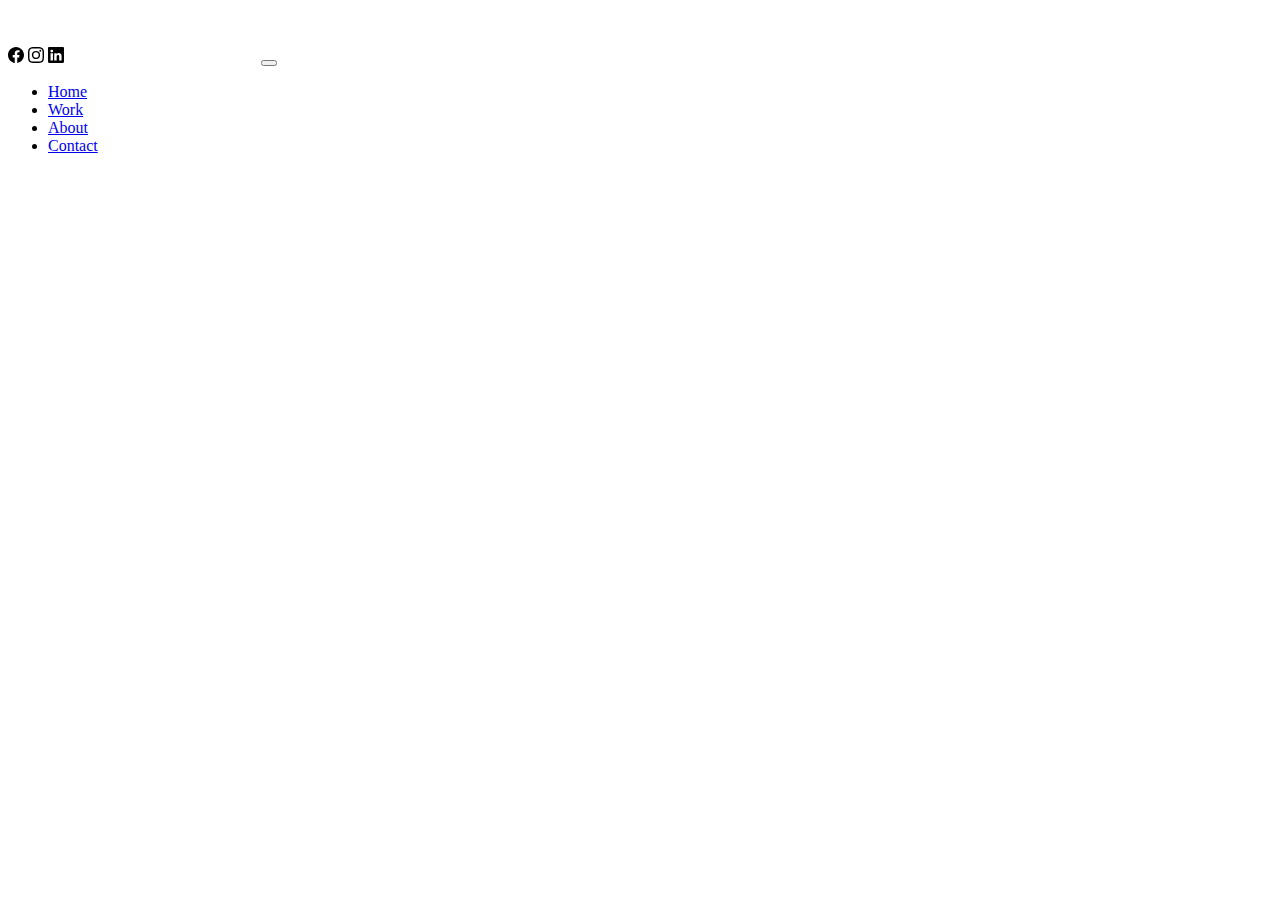
==== index.html @ 95fb0692 "adds social media icon" ====
<!doctype html>
<html lang="en">

<head>
    <!-- Required meta tags -->
    <meta charset="utf-8">
    <meta name="viewport" content="width=device-width, initial-scale=1">

    <!-- Bootstrap CSS -->
    <link href="https://cdn.jsdelivr.net/npm/bootstrap@5.1.3/dist/css/bootstrap.min.css" rel="stylesheet"
        integrity="sha384-1BmE4kWBq78iYhFldvKuhfTAU6auU8tT94WrHftjDbrCEXSU1oBoqyl2QvZ6jIW3" crossorigin="anonymous">

    <title>Buket Simsek Baykal</title>
</head>

<body class="bg-dark">
    <header>
        <!-- Bootstrap Navigation Start -->
        <nav class="navbar navbar-expand-md navbar-dark bg-dark">
            <div class="container-xl">
                <svg xmlns="http://www.w3.org/2000/svg" width="16" height="16" fill="currentColor" class="bi bi-facebook text-light me-2" viewBox="0 0 16 16">
                    <path d="M16 8.049c0-4.446-3.582-8.05-8-8.05C3.58 0-.002 3.603-.002 8.05c0 4.017 2.926 7.347 6.75 7.951v-5.625h-2.03V8.05H6.75V6.275c0-2.017 1.195-3.131 3.022-3.131.876 0 1.791.157 1.791.157v1.98h-1.009c-.993 0-1.303.621-1.303 1.258v1.51h2.218l-.354 2.326H9.25V16c3.824-.604 6.75-3.934 6.75-7.951z"/>
                  </svg>
                  <svg xmlns="http://www.w3.org/2000/svg" width="16" height="16" fill="currentColor" class="bi bi-instagram text-light me-2" viewBox="0 0 16 16">
                    <path d="M8 0C5.829 0 5.556.01 4.703.048 3.85.088 3.269.222 2.76.42a3.917 3.917 0 0 0-1.417.923A3.927 3.927 0 0 0 .42 2.76C.222 3.268.087 3.85.048 4.7.01 5.555 0 5.827 0 8.001c0 2.172.01 2.444.048 3.297.04.852.174 1.433.372 1.942.205.526.478.972.923 1.417.444.445.89.719 1.416.923.51.198 1.09.333 1.942.372C5.555 15.99 5.827 16 8 16s2.444-.01 3.298-.048c.851-.04 1.434-.174 1.943-.372a3.916 3.916 0 0 0 1.416-.923c.445-.445.718-.891.923-1.417.197-.509.332-1.09.372-1.942C15.99 10.445 16 10.173 16 8s-.01-2.445-.048-3.299c-.04-.851-.175-1.433-.372-1.941a3.926 3.926 0 0 0-.923-1.417A3.911 3.911 0 0 0 13.24.42c-.51-.198-1.092-.333-1.943-.372C10.443.01 10.172 0 7.998 0h.003zm-.717 1.442h.718c2.136 0 2.389.007 3.232.046.78.035 1.204.166 1.486.275.373.145.64.319.92.599.28.28.453.546.598.92.11.281.24.705.275 1.485.039.843.047 1.096.047 3.231s-.008 2.389-.047 3.232c-.035.78-.166 1.203-.275 1.485a2.47 2.47 0 0 1-.599.919c-.28.28-.546.453-.92.598-.28.11-.704.24-1.485.276-.843.038-1.096.047-3.232.047s-2.39-.009-3.233-.047c-.78-.036-1.203-.166-1.485-.276a2.478 2.478 0 0 1-.92-.598 2.48 2.48 0 0 1-.6-.92c-.109-.281-.24-.705-.275-1.485-.038-.843-.046-1.096-.046-3.233 0-2.136.008-2.388.046-3.231.036-.78.166-1.204.276-1.486.145-.373.319-.64.599-.92.28-.28.546-.453.92-.598.282-.11.705-.24 1.485-.276.738-.034 1.024-.044 2.515-.045v.002zm4.988 1.328a.96.96 0 1 0 0 1.92.96.96 0 0 0 0-1.92zm-4.27 1.122a4.109 4.109 0 1 0 0 8.217 4.109 4.109 0 0 0 0-8.217zm0 1.441a2.667 2.667 0 1 1 0 5.334 2.667 2.667 0 0 1 0-5.334z"/>
                  </svg>
                  <svg xmlns="http://www.w3.org/2000/svg" width="16" height="16" fill="currentColor" class="bi bi-linkedin text-light" viewBox="0 0 16 16">
                    <path d="M0 1.146C0 .513.526 0 1.175 0h13.65C15.474 0 16 .513 16 1.146v13.708c0 .633-.526 1.146-1.175 1.146H1.175C.526 16 0 15.487 0 14.854V1.146zm4.943 12.248V6.169H2.542v7.225h2.401zm-1.2-8.212c.837 0 1.358-.554 1.358-1.248-.015-.709-.52-1.248-1.342-1.248-.822 0-1.359.54-1.359 1.248 0 .694.521 1.248 1.327 1.248h.016zm4.908 8.212V9.359c0-.216.016-.432.08-.586.173-.431.568-.878 1.232-.878.869 0 1.216.662 1.216 1.634v3.865h2.401V9.25c0-2.22-1.184-3.252-2.764-3.252-1.274 0-1.845.7-2.165 1.193v.025h-.016a5.54 5.54 0 0 1 .016-.025V6.169h-2.4c.03.678 0 7.225 0 7.225h2.4z"/>
                  </svg>
                <a class="navbar-brand" href="index.html"><img src="images/buketlogo.png" alt="Buket Simsek Baykal Logo"></a>
                <button class="navbar-toggler" type="button" data-bs-toggle="collapse"
                    data-bs-target="#navbarSupportedContent" aria-controls="navbarSupportedContent"
                    aria-expanded="false" aria-label="Toggle navigation">
                    <span class="navbar-toggler-icon"></span>
                </button>
                <div class="collapse navbar-collapse" id="navbarSupportedContent">
                    <ul class="navbar-nav me-auto mb-2 mb-lg-0">
                        <li class="nav-item">
                            <a class="nav-link active me-3" aria-current="true" href="index.html">Home</a>
                        </li>
                        <li class="nav-item">
                            <a class="nav-link me-3" href="work.html">Work</a>
                        </li>
                        <li class="nav-item">
                            <a class="nav-link me-3" href="about.html">About</a>
                        </li>
                        <li class="nav-item">
                            <a class="nav-link me-3" href="contact.html">Contact</a>
                        </li>
                    </ul>
                </div>
            </div>
        </nav>
        <!-- Bootstrap Navigation  -->

    </header>
    <main></main>
    <footer></footer>








    <!-- Option 1: Bootstrap Bundle with Popper -->
    <script src="https://cdn.jsdelivr.net/npm/bootstrap@5.1.3/dist/js/bootstrap.bundle.min.js"
        integrity="sha384-ka7Sk0Gln4gmtz2MlQnikT1wXgYsOg+OMhuP+IlRH9sENBO0LRn5q+8nbTov4+1p" crossorigin="anonymous">
    </script>

</body>

</html>
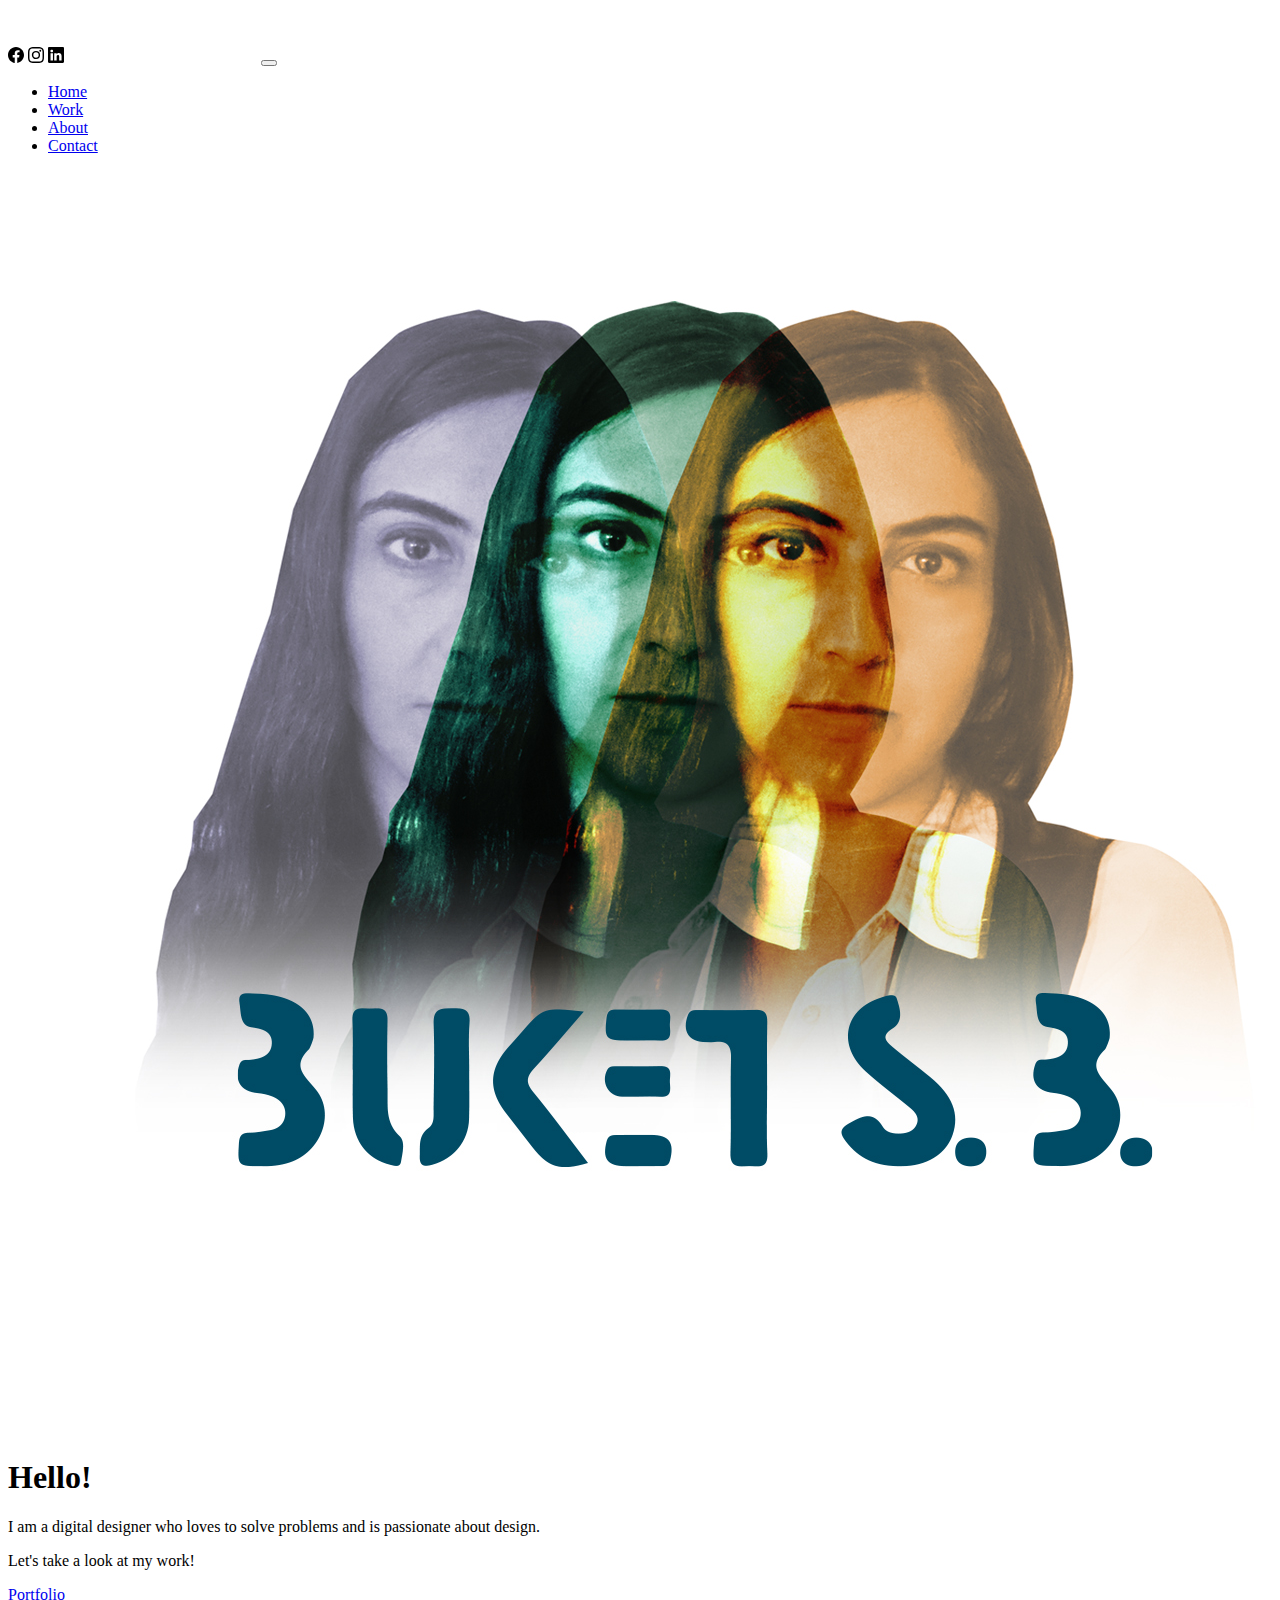
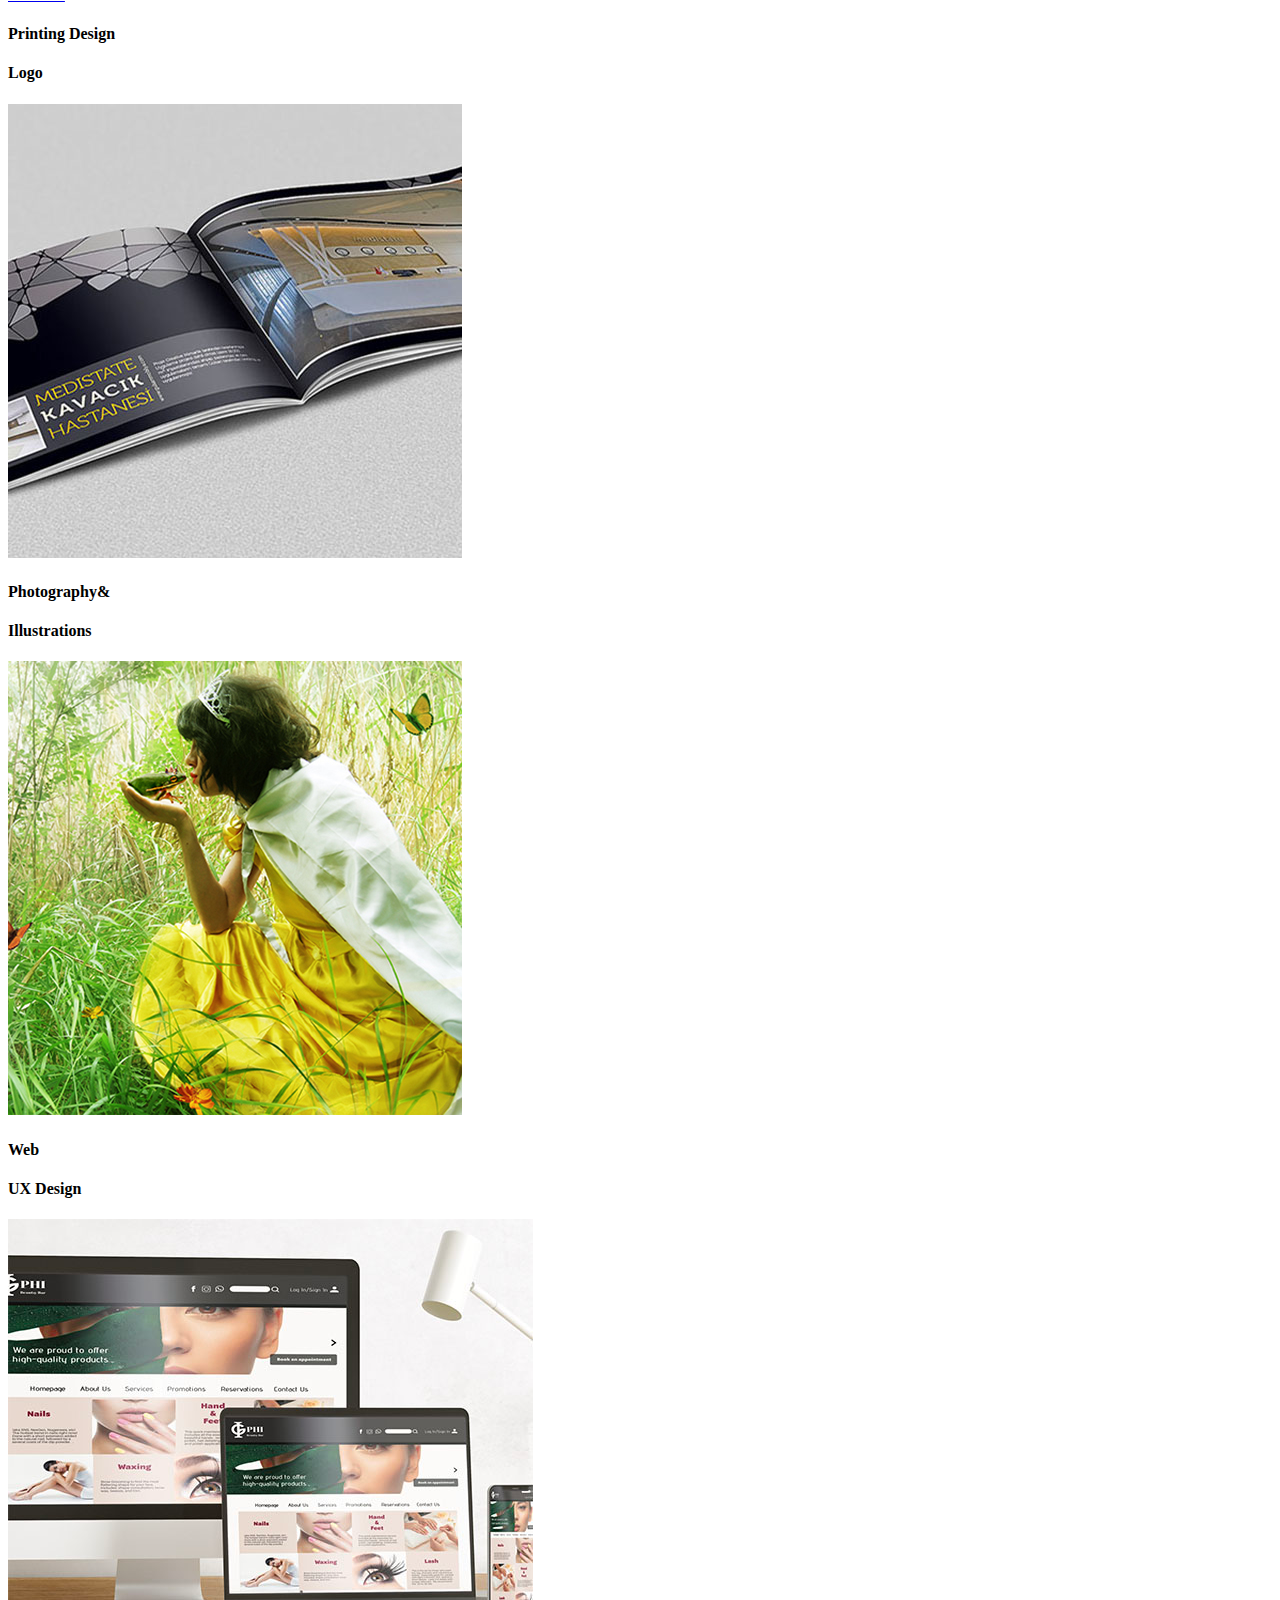
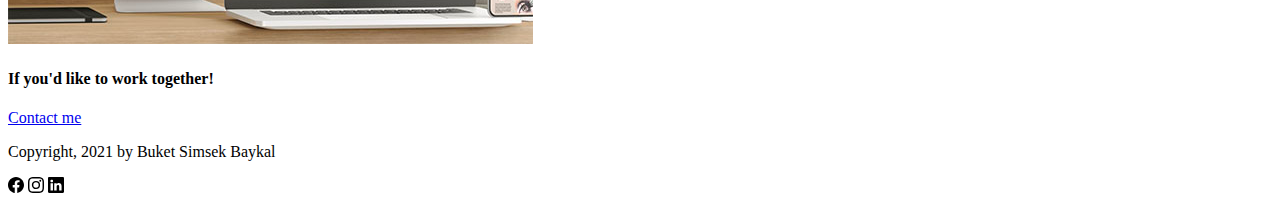
==== commit 6873539e: "adds footer" ====
--- a/index.html
+++ b/index.html
@@ -9,7 +9,7 @@
     <!-- Bootstrap CSS -->
     <link href="https://cdn.jsdelivr.net/npm/bootstrap@5.1.3/dist/css/bootstrap.min.css" rel="stylesheet"
         integrity="sha384-1BmE4kWBq78iYhFldvKuhfTAU6auU8tT94WrHftjDbrCEXSU1oBoqyl2QvZ6jIW3" crossorigin="anonymous">
-
+    <link rel="stylesheet" href="/css/main.css">
     <title>Buket Simsek Baykal</title>
 </head>
 
@@ -18,16 +18,23 @@
         <!-- Bootstrap Navigation Start -->
         <nav class="navbar navbar-expand-md navbar-dark bg-dark">
             <div class="container-xl">
-                <svg xmlns="http://www.w3.org/2000/svg" width="16" height="16" fill="currentColor" class="bi bi-facebook text-light me-2" viewBox="0 0 16 16">
-                    <path d="M16 8.049c0-4.446-3.582-8.05-8-8.05C3.58 0-.002 3.603-.002 8.05c0 4.017 2.926 7.347 6.75 7.951v-5.625h-2.03V8.05H6.75V6.275c0-2.017 1.195-3.131 3.022-3.131.876 0 1.791.157 1.791.157v1.98h-1.009c-.993 0-1.303.621-1.303 1.258v1.51h2.218l-.354 2.326H9.25V16c3.824-.604 6.75-3.934 6.75-7.951z"/>
-                  </svg>
-                  <svg xmlns="http://www.w3.org/2000/svg" width="16" height="16" fill="currentColor" class="bi bi-instagram text-light me-2" viewBox="0 0 16 16">
-                    <path d="M8 0C5.829 0 5.556.01 4.703.048 3.85.088 3.269.222 2.76.42a3.917 3.917 0 0 0-1.417.923A3.927 3.927 0 0 0 .42 2.76C.222 3.268.087 3.85.048 4.7.01 5.555 0 5.827 0 8.001c0 2.172.01 2.444.048 3.297.04.852.174 1.433.372 1.942.205.526.478.972.923 1.417.444.445.89.719 1.416.923.51.198 1.09.333 1.942.372C5.555 15.99 5.827 16 8 16s2.444-.01 3.298-.048c.851-.04 1.434-.174 1.943-.372a3.916 3.916 0 0 0 1.416-.923c.445-.445.718-.891.923-1.417.197-.509.332-1.09.372-1.942C15.99 10.445 16 10.173 16 8s-.01-2.445-.048-3.299c-.04-.851-.175-1.433-.372-1.941a3.926 3.926 0 0 0-.923-1.417A3.911 3.911 0 0 0 13.24.42c-.51-.198-1.092-.333-1.943-.372C10.443.01 10.172 0 7.998 0h.003zm-.717 1.442h.718c2.136 0 2.389.007 3.232.046.78.035 1.204.166 1.486.275.373.145.64.319.92.599.28.28.453.546.598.92.11.281.24.705.275 1.485.039.843.047 1.096.047 3.231s-.008 2.389-.047 3.232c-.035.78-.166 1.203-.275 1.485a2.47 2.47 0 0 1-.599.919c-.28.28-.546.453-.92.598-.28.11-.704.24-1.485.276-.843.038-1.096.047-3.232.047s-2.39-.009-3.233-.047c-.78-.036-1.203-.166-1.485-.276a2.478 2.478 0 0 1-.92-.598 2.48 2.48 0 0 1-.6-.92c-.109-.281-.24-.705-.275-1.485-.038-.843-.046-1.096-.046-3.233 0-2.136.008-2.388.046-3.231.036-.78.166-1.204.276-1.486.145-.373.319-.64.599-.92.28-.28.546-.453.92-.598.282-.11.705-.24 1.485-.276.738-.034 1.024-.044 2.515-.045v.002zm4.988 1.328a.96.96 0 1 0 0 1.92.96.96 0 0 0 0-1.92zm-4.27 1.122a4.109 4.109 0 1 0 0 8.217 4.109 4.109 0 0 0 0-8.217zm0 1.441a2.667 2.667 0 1 1 0 5.334 2.667 2.667 0 0 1 0-5.334z"/>
-                  </svg>
-                  <svg xmlns="http://www.w3.org/2000/svg" width="16" height="16" fill="currentColor" class="bi bi-linkedin text-light" viewBox="0 0 16 16">
-                    <path d="M0 1.146C0 .513.526 0 1.175 0h13.65C15.474 0 16 .513 16 1.146v13.708c0 .633-.526 1.146-1.175 1.146H1.175C.526 16 0 15.487 0 14.854V1.146zm4.943 12.248V6.169H2.542v7.225h2.401zm-1.2-8.212c.837 0 1.358-.554 1.358-1.248-.015-.709-.52-1.248-1.342-1.248-.822 0-1.359.54-1.359 1.248 0 .694.521 1.248 1.327 1.248h.016zm4.908 8.212V9.359c0-.216.016-.432.08-.586.173-.431.568-.878 1.232-.878.869 0 1.216.662 1.216 1.634v3.865h2.401V9.25c0-2.22-1.184-3.252-2.764-3.252-1.274 0-1.845.7-2.165 1.193v.025h-.016a5.54 5.54 0 0 1 .016-.025V6.169h-2.4c.03.678 0 7.225 0 7.225h2.4z"/>
-                  </svg>
-                <a class="navbar-brand" href="index.html"><img src="images/buketlogo.png" alt="Buket Simsek Baykal Logo"></a>
+                <svg xmlns="http://www.w3.org/2000/svg" width="16" height="16" fill="currentColor"
+                    class="bi bi-facebook text-light me-2" viewBox="0 0 16 16">
+                    <path
+                        d="M16 8.049c0-4.446-3.582-8.05-8-8.05C3.58 0-.002 3.603-.002 8.05c0 4.017 2.926 7.347 6.75 7.951v-5.625h-2.03V8.05H6.75V6.275c0-2.017 1.195-3.131 3.022-3.131.876 0 1.791.157 1.791.157v1.98h-1.009c-.993 0-1.303.621-1.303 1.258v1.51h2.218l-.354 2.326H9.25V16c3.824-.604 6.75-3.934 6.75-7.951z" />
+                </svg>
+                <svg xmlns="http://www.w3.org/2000/svg" width="16" height="16" fill="currentColor"
+                    class="bi bi-instagram text-light me-2" viewBox="0 0 16 16">
+                    <path
+                        d="M8 0C5.829 0 5.556.01 4.703.048 3.85.088 3.269.222 2.76.42a3.917 3.917 0 0 0-1.417.923A3.927 3.927 0 0 0 .42 2.76C.222 3.268.087 3.85.048 4.7.01 5.555 0 5.827 0 8.001c0 2.172.01 2.444.048 3.297.04.852.174 1.433.372 1.942.205.526.478.972.923 1.417.444.445.89.719 1.416.923.51.198 1.09.333 1.942.372C5.555 15.99 5.827 16 8 16s2.444-.01 3.298-.048c.851-.04 1.434-.174 1.943-.372a3.916 3.916 0 0 0 1.416-.923c.445-.445.718-.891.923-1.417.197-.509.332-1.09.372-1.942C15.99 10.445 16 10.173 16 8s-.01-2.445-.048-3.299c-.04-.851-.175-1.433-.372-1.941a3.926 3.926 0 0 0-.923-1.417A3.911 3.911 0 0 0 13.24.42c-.51-.198-1.092-.333-1.943-.372C10.443.01 10.172 0 7.998 0h.003zm-.717 1.442h.718c2.136 0 2.389.007 3.232.046.78.035 1.204.166 1.486.275.373.145.64.319.92.599.28.28.453.546.598.92.11.281.24.705.275 1.485.039.843.047 1.096.047 3.231s-.008 2.389-.047 3.232c-.035.78-.166 1.203-.275 1.485a2.47 2.47 0 0 1-.599.919c-.28.28-.546.453-.92.598-.28.11-.704.24-1.485.276-.843.038-1.096.047-3.232.047s-2.39-.009-3.233-.047c-.78-.036-1.203-.166-1.485-.276a2.478 2.478 0 0 1-.92-.598 2.48 2.48 0 0 1-.6-.92c-.109-.281-.24-.705-.275-1.485-.038-.843-.046-1.096-.046-3.233 0-2.136.008-2.388.046-3.231.036-.78.166-1.204.276-1.486.145-.373.319-.64.599-.92.28-.28.546-.453.92-.598.282-.11.705-.24 1.485-.276.738-.034 1.024-.044 2.515-.045v.002zm4.988 1.328a.96.96 0 1 0 0 1.92.96.96 0 0 0 0-1.92zm-4.27 1.122a4.109 4.109 0 1 0 0 8.217 4.109 4.109 0 0 0 0-8.217zm0 1.441a2.667 2.667 0 1 1 0 5.334 2.667 2.667 0 0 1 0-5.334z" />
+                </svg>
+                <svg xmlns="http://www.w3.org/2000/svg" width="16" height="16" fill="currentColor"
+                    class="bi bi-linkedin text-light" viewBox="0 0 16 16">
+                    <path
+                        d="M0 1.146C0 .513.526 0 1.175 0h13.65C15.474 0 16 .513 16 1.146v13.708c0 .633-.526 1.146-1.175 1.146H1.175C.526 16 0 15.487 0 14.854V1.146zm4.943 12.248V6.169H2.542v7.225h2.401zm-1.2-8.212c.837 0 1.358-.554 1.358-1.248-.015-.709-.52-1.248-1.342-1.248-.822 0-1.359.54-1.359 1.248 0 .694.521 1.248 1.327 1.248h.016zm4.908 8.212V9.359c0-.216.016-.432.08-.586.173-.431.568-.878 1.232-.878.869 0 1.216.662 1.216 1.634v3.865h2.401V9.25c0-2.22-1.184-3.252-2.764-3.252-1.274 0-1.845.7-2.165 1.193v.025h-.016a5.54 5.54 0 0 1 .016-.025V6.169h-2.4c.03.678 0 7.225 0 7.225h2.4z" />
+                </svg>
+                <a class="navbar-brand" href="index.html"><img src="images/buketlogo.png"
+                        alt="Buket Simsek Baykal Logo"></a>
                 <button class="navbar-toggler" type="button" data-bs-toggle="collapse"
                     data-bs-target="#navbarSupportedContent" aria-controls="navbarSupportedContent"
                     aria-expanded="false" aria-label="Toggle navigation">
@@ -54,8 +61,96 @@
         <!-- Bootstrap Navigation  -->
 
     </header>
-    <main></main>
-    <footer></footer>
+    <main>
+        <!-- Banner Section Start -->
+        <section class="banner py-3">
+            <div class="container-xl bg-light text-info banner-info text-center pt-3 pb-3">
+                <div class="row">
+                    <div class="col-sm">
+                        <img src="images/PHOTO.jpg" alt="Buket Simsek Baykal Photo" class="img-fluid">
+                    </div>
+                    <div class="col-sm">
+                        <h1 class="display-4 fw-bold"> Hello!</h1>
+                        <p>I am a digital designer who loves to solve
+                            problems and is passionate about design.</p>
+                        <p>Let's take a look at my work!</p>
+                        <a href="work.html" class="btn btn-outline-dark rounded-0">Portfolio</a>
+                    </div>
+                </div>
+            </div>
+        </section>
+        <!-- Banner Section End -->
+
+        <!-- Portfolio Section Start-->
+        <section class="portfolio ">
+            <div class="container-xl">
+                <div class="row">
+
+                    <div class="col-sm-4 fw-bold text-light bg-primary">
+                        <h4> Printing Design</h4>
+                        <h4> Logo</h4>
+                    </div>
+
+                    <div class="col-sm-4">
+                        <img src="images/printing-logo/A1s.jpg" alt="Catalogue" class="img-fluid">
+                    </div>
+
+                    <div class="col-sm-4 fw-bold text-light bg-warning">
+                        <h4> Photography& </h4>
+                        <h4> Illustrations</h4>
+                    </div>
+                    
+                    <div class="col-sm-4">
+                        <img src="images/photo-illustration/photo2s.jpg" alt="Photo&Illustration">
+                    </div>
+
+                    <div class="col-sm-3 fw-bold text-light bg-info">
+                        <h4> Web</h4>
+                        <h4> UX Design</h4>
+                    </div>
+
+                    <div class="col-sm-5">
+                        <img src="images/web-ux/web222.jpg" alt="Photo&Illustration" class="img-fluid">
+                    </div>
+
+                </div>
+            </div>
+        </section>
+        <!-- Portfolio Section End-->
+
+        <Section class="container-xl text-light mt-4 text-center">
+            <h4> If you'd like to work together!</h4>
+            <a href="contact.html" class="btn btn-outline-light rounded-0">Contact me</a>
+        </Section>
+    </main>
+
+     <!-- Footerd-->
+
+    <footer class="container-xl text-light mt-4">
+        <div class="row">
+            <div class="col-sm-6">
+                <p> Copyright, 2021 by Buket Simsek Baykal </p>
+            </div>
+       
+            <div class="col-sm-6">
+                <svg xmlns="http://www.w3.org/2000/svg" width="16" height="16" fill="currentColor"
+                    class="bi bi-facebook text-light me-2" viewBox="0 0 16 16">
+                    <path
+                        d="M16 8.049c0-4.446-3.582-8.05-8-8.05C3.58 0-.002 3.603-.002 8.05c0 4.017 2.926 7.347 6.75 7.951v-5.625h-2.03V8.05H6.75V6.275c0-2.017 1.195-3.131 3.022-3.131.876 0 1.791.157 1.791.157v1.98h-1.009c-.993 0-1.303.621-1.303 1.258v1.51h2.218l-.354 2.326H9.25V16c3.824-.604 6.75-3.934 6.75-7.951z" />
+                </svg>
+                <svg xmlns="http://www.w3.org/2000/svg" width="16" height="16" fill="currentColor"
+                    class="bi bi-instagram text-light me-2" viewBox="0 0 16 16">
+                    <path
+                        d="M8 0C5.829 0 5.556.01 4.703.048 3.85.088 3.269.222 2.76.42a3.917 3.917 0 0 0-1.417.923A3.927 3.927 0 0 0 .42 2.76C.222 3.268.087 3.85.048 4.7.01 5.555 0 5.827 0 8.001c0 2.172.01 2.444.048 3.297.04.852.174 1.433.372 1.942.205.526.478.972.923 1.417.444.445.89.719 1.416.923.51.198 1.09.333 1.942.372C5.555 15.99 5.827 16 8 16s2.444-.01 3.298-.048c.851-.04 1.434-.174 1.943-.372a3.916 3.916 0 0 0 1.416-.923c.445-.445.718-.891.923-1.417.197-.509.332-1.09.372-1.942C15.99 10.445 16 10.173 16 8s-.01-2.445-.048-3.299c-.04-.851-.175-1.433-.372-1.941a3.926 3.926 0 0 0-.923-1.417A3.911 3.911 0 0 0 13.24.42c-.51-.198-1.092-.333-1.943-.372C10.443.01 10.172 0 7.998 0h.003zm-.717 1.442h.718c2.136 0 2.389.007 3.232.046.78.035 1.204.166 1.486.275.373.145.64.319.92.599.28.28.453.546.598.92.11.281.24.705.275 1.485.039.843.047 1.096.047 3.231s-.008 2.389-.047 3.232c-.035.78-.166 1.203-.275 1.485a2.47 2.47 0 0 1-.599.919c-.28.28-.546.453-.92.598-.28.11-.704.24-1.485.276-.843.038-1.096.047-3.232.047s-2.39-.009-3.233-.047c-.78-.036-1.203-.166-1.485-.276a2.478 2.478 0 0 1-.92-.598 2.48 2.48 0 0 1-.6-.92c-.109-.281-.24-.705-.275-1.485-.038-.843-.046-1.096-.046-3.233 0-2.136.008-2.388.046-3.231.036-.78.166-1.204.276-1.486.145-.373.319-.64.599-.92.28-.28.546-.453.92-.598.282-.11.705-.24 1.485-.276.738-.034 1.024-.044 2.515-.045v.002zm4.988 1.328a.96.96 0 1 0 0 1.92.96.96 0 0 0 0-1.92zm-4.27 1.122a4.109 4.109 0 1 0 0 8.217 4.109 4.109 0 0 0 0-8.217zm0 1.441a2.667 2.667 0 1 1 0 5.334 2.667 2.667 0 0 1 0-5.334z" />
+                </svg>
+                <svg xmlns="http://www.w3.org/2000/svg" width="16" height="16" fill="currentColor"
+                    class="bi bi-linkedin text-light" viewBox="0 0 16 16">
+                    <path
+                        d="M0 1.146C0 .513.526 0 1.175 0h13.65C15.474 0 16 .513 16 1.146v13.708c0 .633-.526 1.146-1.175 1.146H1.175C.526 16 0 15.487 0 14.854V1.146zm4.943 12.248V6.169H2.542v7.225h2.401zm-1.2-8.212c.837 0 1.358-.554 1.358-1.248-.015-.709-.52-1.248-1.342-1.248-.822 0-1.359.54-1.359 1.248 0 .694.521 1.248 1.327 1.248h.016zm4.908 8.212V9.359c0-.216.016-.432.08-.586.173-.431.568-.878 1.232-.878.869 0 1.216.662 1.216 1.634v3.865h2.401V9.25c0-2.22-1.184-3.252-2.764-3.252-1.274 0-1.845.7-2.165 1.193v.025h-.016a5.54 5.54 0 0 1 .016-.025V6.169h-2.4c.03.678 0 7.225 0 7.225h2.4z" />
+                </svg>
+            </div>
+
+    </footer>
 
 
 
--- a/css/main.css
+++ b/css/main.css
@@ -0,0 +1,24 @@
+/* Nav Underline */
+
+.nav-link {
+  position: relative;
+}
+
+.nav-link:hover {
+  color: #ffffff;
+}
+.nav-link::after {
+  position: absolute;
+  bottom: 0;
+  left: 0;
+  right: 0;
+  margin: auto;
+  background-color: white;
+  color: transparent;
+  width: 0%;
+  content: '.';
+  height: 3px;
+}
+.nav-link:hover::after {
+  width: 100%;
+}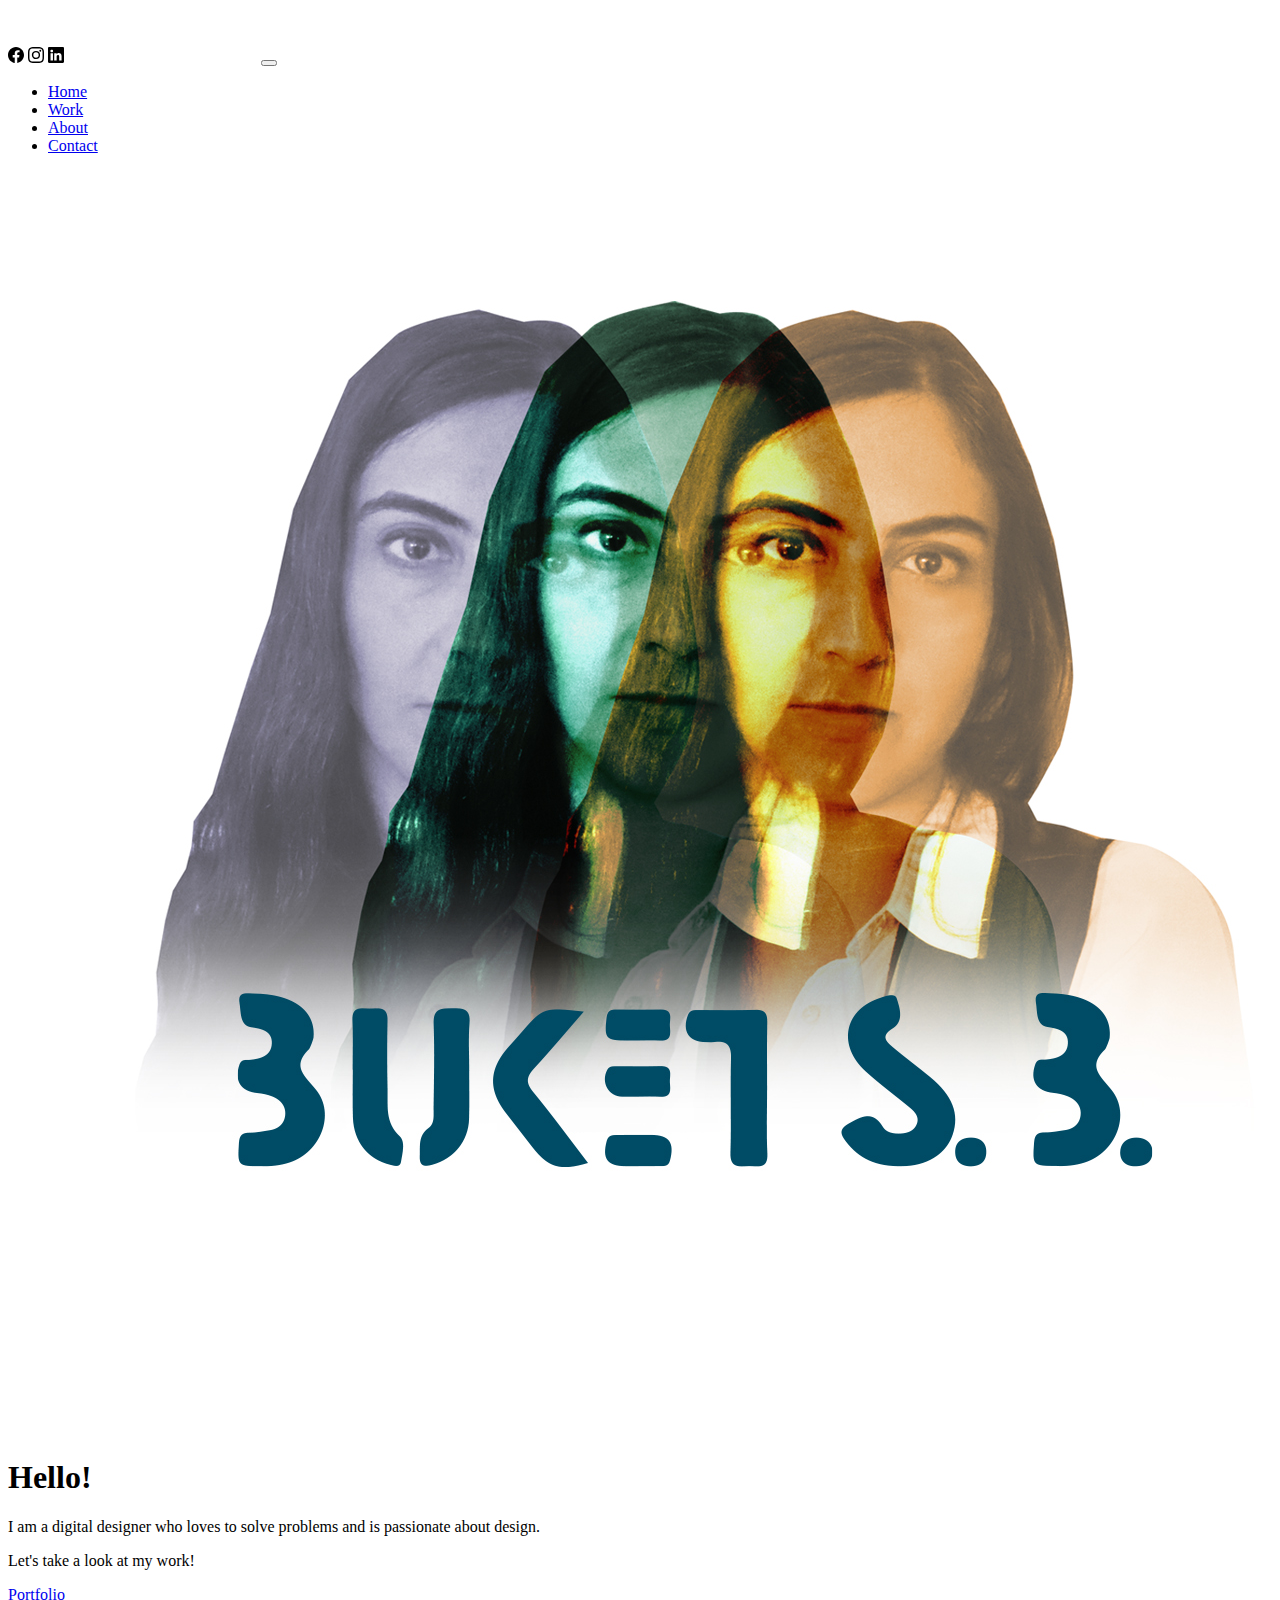
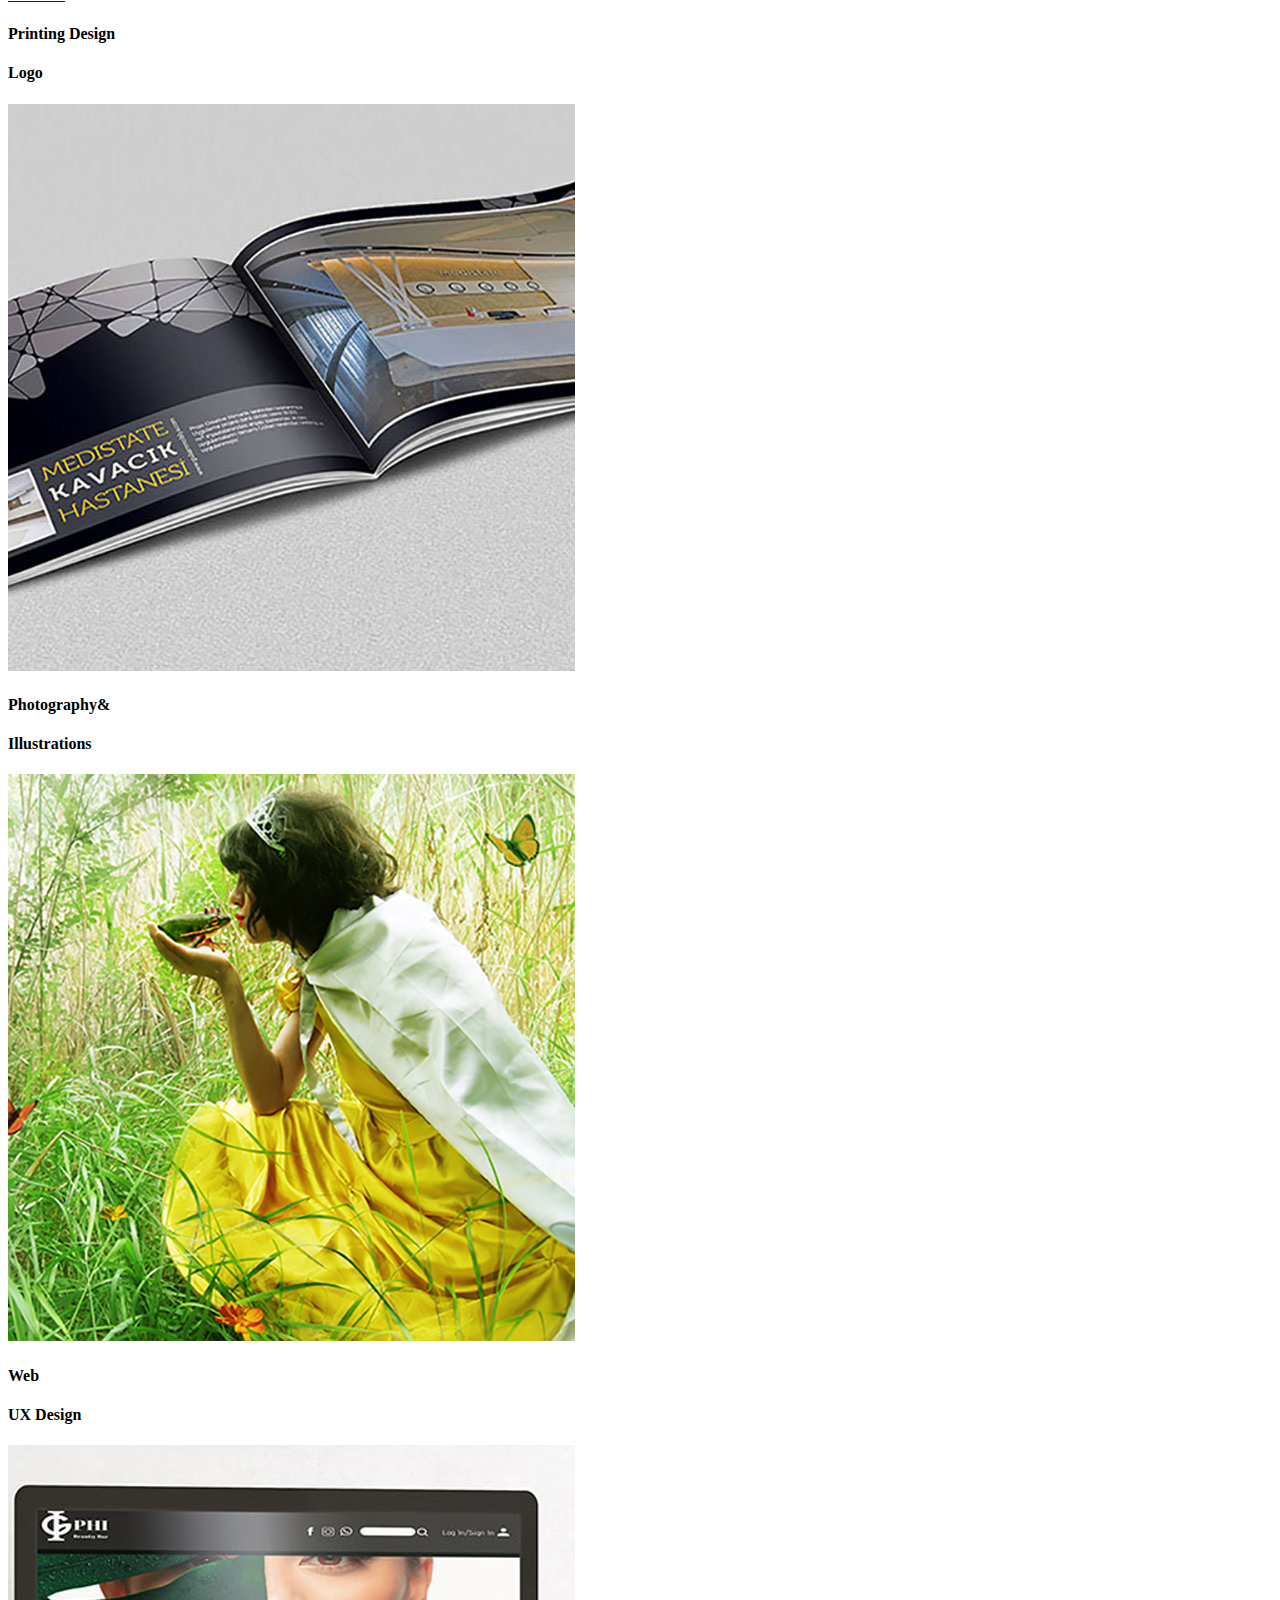
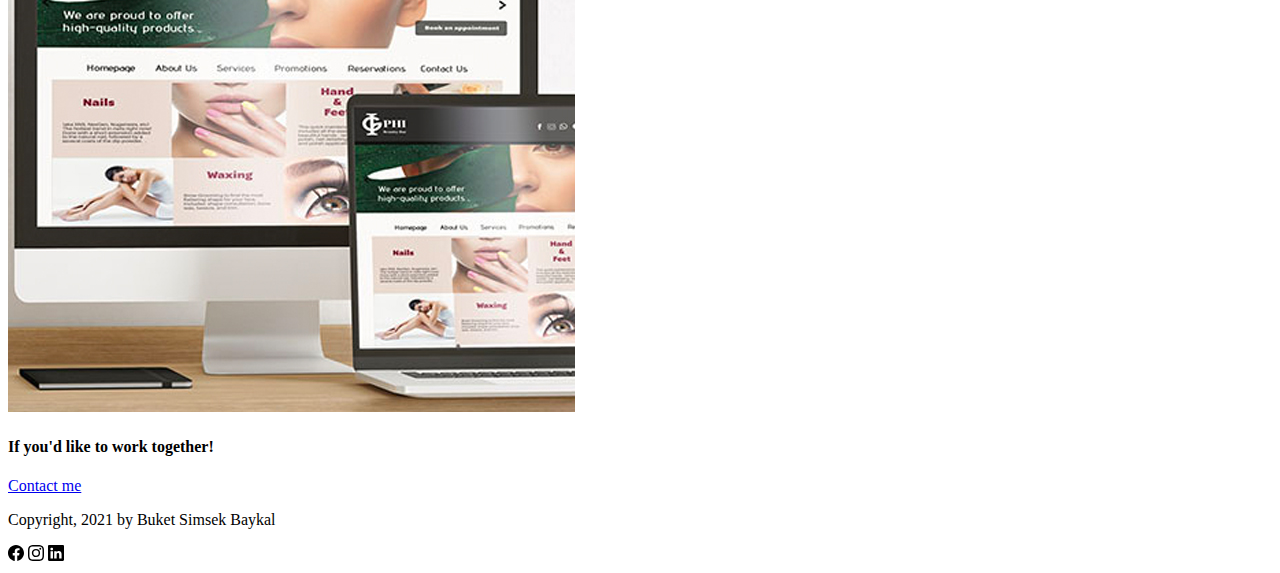
==== commit b652c36b: "change text color" ====
--- a/index.html
+++ b/index.html
@@ -40,8 +40,8 @@
                     aria-expanded="false" aria-label="Toggle navigation">
                     <span class="navbar-toggler-icon"></span>
                 </button>
-                <div class="collapse navbar-collapse" id="navbarSupportedContent">
-                    <ul class="navbar-nav me-auto mb-2 mb-lg-0">
+                <div class="collapse navbar-collapse justify-content-end" id="navbarSupportedContent">
+                    <ul class="navbar-nav mb-2 mb-lg-0">
                         <li class="nav-item">
                             <a class="nav-link active me-3" aria-current="true" href="index.html">Home</a>
                         </li>
@@ -69,11 +69,11 @@
                     <div class="col-sm">
                         <img src="images/PHOTO.jpg" alt="Buket Simsek Baykal Photo" class="img-fluid">
                     </div>
-                    <div class="col-sm">
-                        <h1 class="display-4 fw-bold"> Hello!</h1>
-                        <p>I am a digital designer who loves to solve
+                    <div class="col-sm col align-self-center text-primary">
+                        <h1 class="display-3 fw-bold"> Hello!</h1>
+                        <p class="lead ">I am a digital designer who loves to solve
                             problems and is passionate about design.</p>
-                        <p>Let's take a look at my work!</p>
+                            <p class="lead">Let's take a look at my work!</p>
                         <a href="work.html" class="btn btn-outline-dark rounded-0">Portfolio</a>
                     </div>
                 </div>
@@ -82,35 +82,35 @@
         <!-- Banner Section End -->
 
         <!-- Portfolio Section Start-->
-        <section class="portfolio ">
-            <div class="container-xl">
-                <div class="row">
+        <section class="portfolio">
+            <div class="container-xl px-2">
+                <div class="row g-3 ">
 
-                    <div class="col-sm-4 fw-bold text-light bg-primary">
-                        <h4> Printing Design</h4>
-                        <h4> Logo</h4>
+                    <div class="col-sm-4 fw-bold text-light bg-primary p-5 d-flex flex-column">
+                        <h4 class="display-6 fw-bold mt-auto"> Printing Design</h4>
+                        <h4 class="display-6 fw-bold"> Logo</h4>
                     </div>
 
-                    <div class="col-sm-4">
-                        <img src="images/printing-logo/A1s.jpg" alt="Catalogue" class="img-fluid">
+                    <div class="col-sm-4 p-0 rounded-0 img-thumbnail">
+                        <img src="images/printing-logo/A1s.jpg" alt="Printing Design" class="img-fluid">
                     </div>
 
-                    <div class="col-sm-4 fw-bold text-light bg-warning">
-                        <h4> Photography& </h4>
-                        <h4> Illustrations</h4>
+                    <div class="col-sm-4 text-light bg-warning p-5 d-flex flex-column">
+                        <h4 class="display-6 fw-bold mt-auto"> Photography& </h4>
+                        <h4 class="display-6 fw-bold"> Illustrations</h4>
                     </div>
                     
-                    <div class="col-sm-4">
-                        <img src="images/photo-illustration/photo2s.jpg" alt="Photo&Illustration">
+                    <div class="col-sm-4  p-0 rounded-0 img-thumbnail ">
+                        <img src="images/photo-illustration/photo2s.jpg" alt="Photo&Illustration" class="img-fluid">
                     </div>
 
-                    <div class="col-sm-3 fw-bold text-light bg-info">
-                        <h4> Web</h4>
-                        <h4> UX Design</h4>
+                    <div class="col-sm-4 fw-bold text-light bg-info p-5 d-flex flex-column">
+                        <h4 class="display-6 fw-bold mt-auto"> Web</h4>
+                        <h4 class="display-6 fw-bold"> UX Design</h4>
                     </div>
 
-                    <div class="col-sm-5">
-                        <img src="images/web-ux/web222.jpg" alt="Photo&Illustration" class="img-fluid">
+                    <div class="col-sm-4  p-0 rounded-0 img-thumbnail ">
+                        <img src="images/web-ux/web222.jpg" alt="Web" class="img-fluid">
                     </div>
 
                 </div>
@@ -119,20 +119,20 @@
         <!-- Portfolio Section End-->
 
         <Section class="container-xl text-light mt-4 text-center">
-            <h4> If you'd like to work together!</h4>
-            <a href="contact.html" class="btn btn-outline-light rounded-0">Contact me</a>
+            <h4 class="lead"> If you'd like to work together!</h4>
+            <a href="contact.html" class="btn btn-outline-light rounded-0 mt-2">Contact me</a>
         </Section>
     </main>
 
      <!-- Footerd-->
 
-    <footer class="container-xl text-light mt-4">
+    <footer class="container-xl text-light mt-4 ">
         <div class="row">
-            <div class="col-sm-6">
+            <div class="col-sm-10">
                 <p> Copyright, 2021 by Buket Simsek Baykal </p>
             </div>
        
-            <div class="col-sm-6">
+            <div class="col-sm-2 text-center">
                 <svg xmlns="http://www.w3.org/2000/svg" width="16" height="16" fill="currentColor"
                     class="bi bi-facebook text-light me-2" viewBox="0 0 16 16">
                     <path
@@ -149,14 +149,7 @@
                         d="M0 1.146C0 .513.526 0 1.175 0h13.65C15.474 0 16 .513 16 1.146v13.708c0 .633-.526 1.146-1.175 1.146H1.175C.526 16 0 15.487 0 14.854V1.146zm4.943 12.248V6.169H2.542v7.225h2.401zm-1.2-8.212c.837 0 1.358-.554 1.358-1.248-.015-.709-.52-1.248-1.342-1.248-.822 0-1.359.54-1.359 1.248 0 .694.521 1.248 1.327 1.248h.016zm4.908 8.212V9.359c0-.216.016-.432.08-.586.173-.431.568-.878 1.232-.878.869 0 1.216.662 1.216 1.634v3.865h2.401V9.25c0-2.22-1.184-3.252-2.764-3.252-1.274 0-1.845.7-2.165 1.193v.025h-.016a5.54 5.54 0 0 1 .016-.025V6.169h-2.4c.03.678 0 7.225 0 7.225h2.4z" />
                 </svg>
             </div>
-
     </footer>
-
-
-
-
-
-
 
 
     <!-- Option 1: Bootstrap Bundle with Popper -->
--- a/css/main.css
+++ b/css/main.css
@@ -21,4 +21,16 @@
 }
 .nav-link:hover::after {
   width: 100%;
+}
+
+/* Colors*/
+
+:root {
+  --bs-primary: #003B53;
+  --bs-info: #42AEC8;
+  --bs-warning: #FFC237;
+  --bs-primary-rgb: 0, 59, 83;
+  --bs-info-rgb: 66, 174, 200;
+  --bs-dark: #000000;
+  --bs-dark-rgb: 0, 0, 0;
 }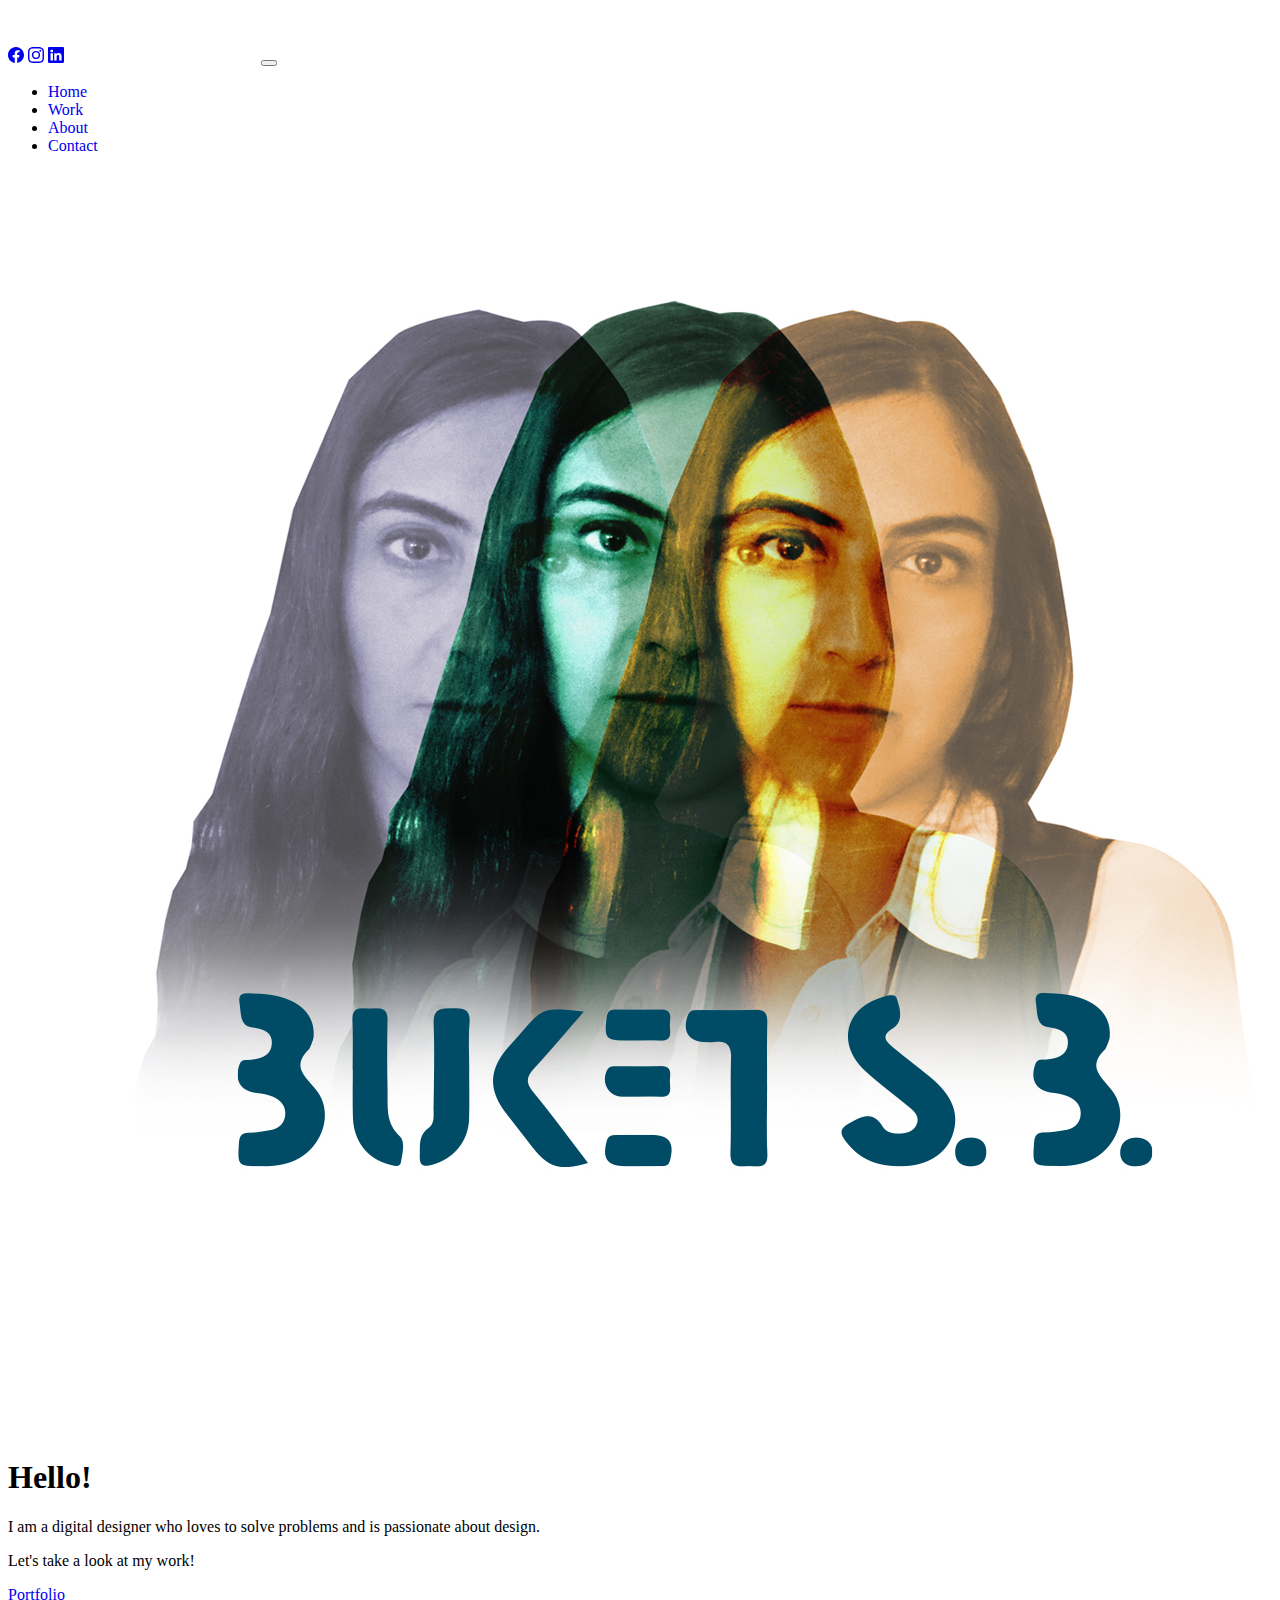
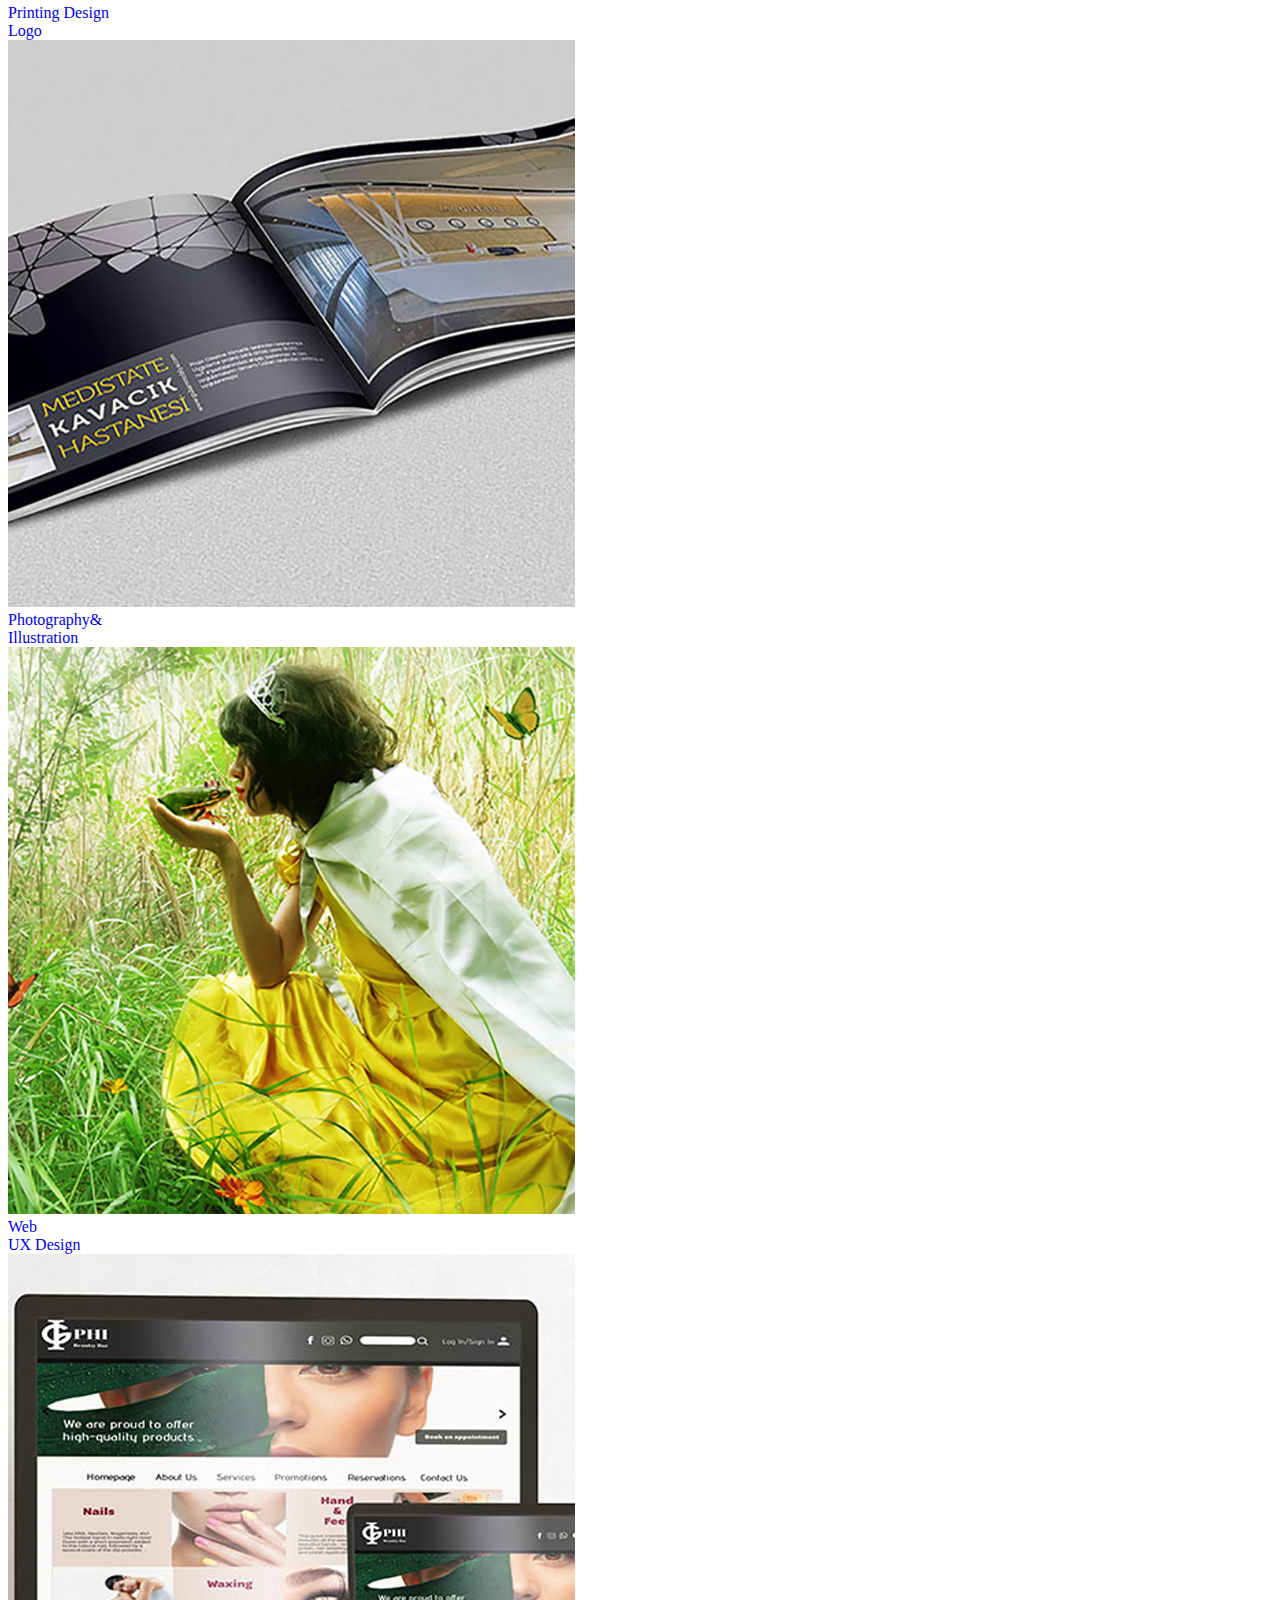
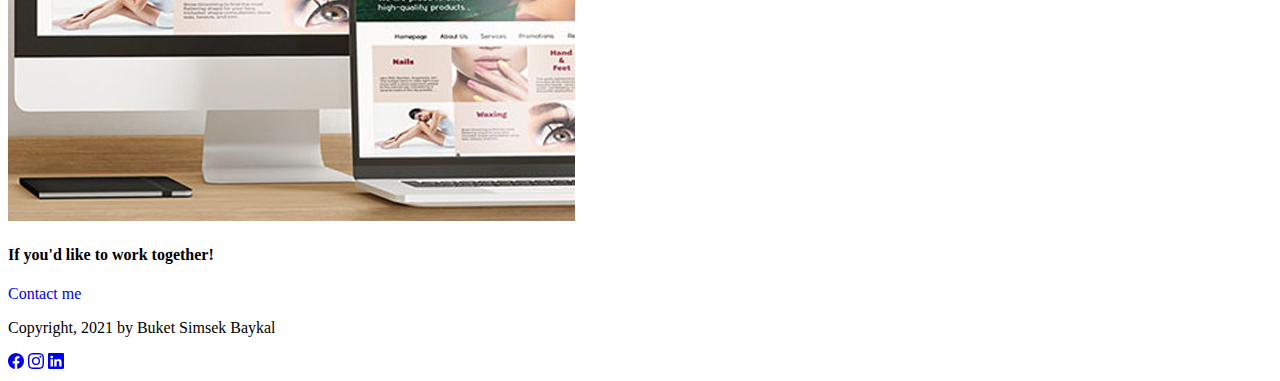
==== commit 37a4fc79: "adds social media links" ====
--- a/index.html
+++ b/index.html
@@ -16,23 +16,34 @@
 <body class="bg-dark">
     <header>
         <!-- Bootstrap Navigation Start -->
+        <!-- Social Media Icon Start -->
         <nav class="navbar navbar-expand-md navbar-dark bg-dark">
             <div class="container-xl">
-                <svg xmlns="http://www.w3.org/2000/svg" width="16" height="16" fill="currentColor"
-                    class="bi bi-facebook text-light me-2" viewBox="0 0 16 16">
-                    <path
-                        d="M16 8.049c0-4.446-3.582-8.05-8-8.05C3.58 0-.002 3.603-.002 8.05c0 4.017 2.926 7.347 6.75 7.951v-5.625h-2.03V8.05H6.75V6.275c0-2.017 1.195-3.131 3.022-3.131.876 0 1.791.157 1.791.157v1.98h-1.009c-.993 0-1.303.621-1.303 1.258v1.51h2.218l-.354 2.326H9.25V16c3.824-.604 6.75-3.934 6.75-7.951z" />
-                </svg>
-                <svg xmlns="http://www.w3.org/2000/svg" width="16" height="16" fill="currentColor"
-                    class="bi bi-instagram text-light me-2" viewBox="0 0 16 16">
-                    <path
-                        d="M8 0C5.829 0 5.556.01 4.703.048 3.85.088 3.269.222 2.76.42a3.917 3.917 0 0 0-1.417.923A3.927 3.927 0 0 0 .42 2.76C.222 3.268.087 3.85.048 4.7.01 5.555 0 5.827 0 8.001c0 2.172.01 2.444.048 3.297.04.852.174 1.433.372 1.942.205.526.478.972.923 1.417.444.445.89.719 1.416.923.51.198 1.09.333 1.942.372C5.555 15.99 5.827 16 8 16s2.444-.01 3.298-.048c.851-.04 1.434-.174 1.943-.372a3.916 3.916 0 0 0 1.416-.923c.445-.445.718-.891.923-1.417.197-.509.332-1.09.372-1.942C15.99 10.445 16 10.173 16 8s-.01-2.445-.048-3.299c-.04-.851-.175-1.433-.372-1.941a3.926 3.926 0 0 0-.923-1.417A3.911 3.911 0 0 0 13.24.42c-.51-.198-1.092-.333-1.943-.372C10.443.01 10.172 0 7.998 0h.003zm-.717 1.442h.718c2.136 0 2.389.007 3.232.046.78.035 1.204.166 1.486.275.373.145.64.319.92.599.28.28.453.546.598.92.11.281.24.705.275 1.485.039.843.047 1.096.047 3.231s-.008 2.389-.047 3.232c-.035.78-.166 1.203-.275 1.485a2.47 2.47 0 0 1-.599.919c-.28.28-.546.453-.92.598-.28.11-.704.24-1.485.276-.843.038-1.096.047-3.232.047s-2.39-.009-3.233-.047c-.78-.036-1.203-.166-1.485-.276a2.478 2.478 0 0 1-.92-.598 2.48 2.48 0 0 1-.6-.92c-.109-.281-.24-.705-.275-1.485-.038-.843-.046-1.096-.046-3.233 0-2.136.008-2.388.046-3.231.036-.78.166-1.204.276-1.486.145-.373.319-.64.599-.92.28-.28.546-.453.92-.598.282-.11.705-.24 1.485-.276.738-.034 1.024-.044 2.515-.045v.002zm4.988 1.328a.96.96 0 1 0 0 1.92.96.96 0 0 0 0-1.92zm-4.27 1.122a4.109 4.109 0 1 0 0 8.217 4.109 4.109 0 0 0 0-8.217zm0 1.441a2.667 2.667 0 1 1 0 5.334 2.667 2.667 0 0 1 0-5.334z" />
-                </svg>
-                <svg xmlns="http://www.w3.org/2000/svg" width="16" height="16" fill="currentColor"
-                    class="bi bi-linkedin text-light" viewBox="0 0 16 16">
-                    <path
-                        d="M0 1.146C0 .513.526 0 1.175 0h13.65C15.474 0 16 .513 16 1.146v13.708c0 .633-.526 1.146-1.175 1.146H1.175C.526 16 0 15.487 0 14.854V1.146zm4.943 12.248V6.169H2.542v7.225h2.401zm-1.2-8.212c.837 0 1.358-.554 1.358-1.248-.015-.709-.52-1.248-1.342-1.248-.822 0-1.359.54-1.359 1.248 0 .694.521 1.248 1.327 1.248h.016zm4.908 8.212V9.359c0-.216.016-.432.08-.586.173-.431.568-.878 1.232-.878.869 0 1.216.662 1.216 1.634v3.865h2.401V9.25c0-2.22-1.184-3.252-2.764-3.252-1.274 0-1.845.7-2.165 1.193v.025h-.016a5.54 5.54 0 0 1 .016-.025V6.169h-2.4c.03.678 0 7.225 0 7.225h2.4z" />
-                </svg>
+                <a href="https://www.facebook.com/buket.simsek.334/" target="_blank">
+                    <svg xmlns="http://www.w3.org/2000/svg" width="16" height="16" fill="currentColor"
+                        class="bi bi-facebook text-light me-2" viewBox="0 0 16 16">
+                        <path
+                            d="M16 8.049c0-4.446-3.582-8.05-8-8.05C3.58 0-.002 3.603-.002 8.05c0 4.017 2.926 7.347 6.75 7.951v-5.625h-2.03V8.05H6.75V6.275c0-2.017 1.195-3.131 3.022-3.131.876 0 1.791.157 1.791.157v1.98h-1.009c-.993 0-1.303.621-1.303 1.258v1.51h2.218l-.354 2.326H9.25V16c3.824-.604 6.75-3.934 6.75-7.951z" />
+                    </svg>
+
+                </a>
+                <a href="https://www.instagram.com/buketsimsekbaykal/" target="_blank">
+                    <svg xmlns="http://www.w3.org/2000/svg" width="16" height="16" fill="currentColor"
+                        class="bi bi-instagram text-light me-2" viewBox="0 0 16 16">
+                        <path
+                            d="M8 0C5.829 0 5.556.01 4.703.048 3.85.088 3.269.222 2.76.42a3.917 3.917 0 0 0-1.417.923A3.927 3.927 0 0 0 .42 2.76C.222 3.268.087 3.85.048 4.7.01 5.555 0 5.827 0 8.001c0 2.172.01 2.444.048 3.297.04.852.174 1.433.372 1.942.205.526.478.972.923 1.417.444.445.89.719 1.416.923.51.198 1.09.333 1.942.372C5.555 15.99 5.827 16 8 16s2.444-.01 3.298-.048c.851-.04 1.434-.174 1.943-.372a3.916 3.916 0 0 0 1.416-.923c.445-.445.718-.891.923-1.417.197-.509.332-1.09.372-1.942C15.99 10.445 16 10.173 16 8s-.01-2.445-.048-3.299c-.04-.851-.175-1.433-.372-1.941a3.926 3.926 0 0 0-.923-1.417A3.911 3.911 0 0 0 13.24.42c-.51-.198-1.092-.333-1.943-.372C10.443.01 10.172 0 7.998 0h.003zm-.717 1.442h.718c2.136 0 2.389.007 3.232.046.78.035 1.204.166 1.486.275.373.145.64.319.92.599.28.28.453.546.598.92.11.281.24.705.275 1.485.039.843.047 1.096.047 3.231s-.008 2.389-.047 3.232c-.035.78-.166 1.203-.275 1.485a2.47 2.47 0 0 1-.599.919c-.28.28-.546.453-.92.598-.28.11-.704.24-1.485.276-.843.038-1.096.047-3.232.047s-2.39-.009-3.233-.047c-.78-.036-1.203-.166-1.485-.276a2.478 2.478 0 0 1-.92-.598 2.48 2.48 0 0 1-.6-.92c-.109-.281-.24-.705-.275-1.485-.038-.843-.046-1.096-.046-3.233 0-2.136.008-2.388.046-3.231.036-.78.166-1.204.276-1.486.145-.373.319-.64.599-.92.28-.28.546-.453.92-.598.282-.11.705-.24 1.485-.276.738-.034 1.024-.044 2.515-.045v.002zm4.988 1.328a.96.96 0 1 0 0 1.92.96.96 0 0 0 0-1.92zm-4.27 1.122a4.109 4.109 0 1 0 0 8.217 4.109 4.109 0 0 0 0-8.217zm0 1.441a2.667 2.667 0 1 1 0 5.334 2.667 2.667 0 0 1 0-5.334z" />
+                    </svg>
+                </a>
+
+                <a href="https://www.linkedin.com/in/buketsimsekbaykal/" target="_blank">
+                    <svg xmlns="http://www.w3.org/2000/svg" width="16" height="16" fill="currentColor"
+                        class="bi bi-linkedin text-light" viewBox="0 0 16 16">
+                        <path
+                            d="M0 1.146C0 .513.526 0 1.175 0h13.65C15.474 0 16 .513 16 1.146v13.708c0 .633-.526 1.146-1.175 1.146H1.175C.526 16 0 15.487 0 14.854V1.146zm4.943 12.248V6.169H2.542v7.225h2.401zm-1.2-8.212c.837 0 1.358-.554 1.358-1.248-.015-.709-.52-1.248-1.342-1.248-.822 0-1.359.54-1.359 1.248 0 .694.521 1.248 1.327 1.248h.016zm4.908 8.212V9.359c0-.216.016-.432.08-.586.173-.431.568-.878 1.232-.878.869 0 1.216.662 1.216 1.634v3.865h2.401V9.25c0-2.22-1.184-3.252-2.764-3.252-1.274 0-1.845.7-2.165 1.193v.025h-.016a5.54 5.54 0 0 1 .016-.025V6.169h-2.4c.03.678 0 7.225 0 7.225h2.4z" />
+                    </svg>
+                </a>
+                <!-- Social media icon end -->
+                
                 <a class="navbar-brand" href="index.html"><img src="images/buketlogo.png"
                         alt="Buket Simsek Baykal Logo"></a>
                 <button class="navbar-toggler" type="button" data-bs-toggle="collapse"
@@ -73,7 +84,7 @@
                         <h1 class="display-3 fw-bold"> Hello!</h1>
                         <p class="lead ">I am a digital designer who loves to solve
                             problems and is passionate about design.</p>
-                            <p class="lead">Let's take a look at my work!</p>
+                        <p class="lead">Let's take a look at my work!</p>
                         <a href="work.html" class="btn btn-outline-dark rounded-0">Portfolio</a>
                     </div>
                 </div>
@@ -87,8 +98,8 @@
                 <div class="row g-3 ">
 
                     <div class="col-sm-4 fw-bold text-light bg-primary p-5 d-flex flex-column">
-                        <h4 class="display-6 fw-bold mt-auto"> Printing Design</h4>
-                        <h4 class="display-6 fw-bold"> Logo</h4>
+                        <a class="display-6 fw-bold mt-auto link-light" href="printing.html"> Printing Design <br>
+                            Logo</a>
                     </div>
 
                     <div class="col-sm-4 p-0 rounded-0 img-thumbnail">
@@ -96,17 +107,16 @@
                     </div>
 
                     <div class="col-sm-4 text-light bg-warning p-5 d-flex flex-column">
-                        <h4 class="display-6 fw-bold mt-auto"> Photography& </h4>
-                        <h4 class="display-6 fw-bold"> Illustrations</h4>
+                        <a class="display-6 fw-bold mt-auto link-light" href="photography.html"> Photography& <br>
+                            Illustration </a>
                     </div>
-                    
+
                     <div class="col-sm-4  p-0 rounded-0 img-thumbnail ">
                         <img src="images/photo-illustration/photo2s.jpg" alt="Photo&Illustration" class="img-fluid">
                     </div>
 
                     <div class="col-sm-4 fw-bold text-light bg-info p-5 d-flex flex-column">
-                        <h4 class="display-6 fw-bold mt-auto"> Web</h4>
-                        <h4 class="display-6 fw-bold"> UX Design</h4>
+                        <a class="display-6 fw-bold mt-auto link-light" href="webux.html"> Web <br> UX Design </a>
                     </div>
 
                     <div class="col-sm-4  p-0 rounded-0 img-thumbnail ">
@@ -124,30 +134,39 @@
         </Section>
     </main>
 
-     <!-- Footerd-->
+    <!-- Footer-->
 
     <footer class="container-xl text-light mt-4 ">
         <div class="row">
             <div class="col-sm-10">
                 <p> Copyright, 2021 by Buket Simsek Baykal </p>
             </div>
-       
+
+            <!-- Footer Social icon-->
             <div class="col-sm-2 text-center">
-                <svg xmlns="http://www.w3.org/2000/svg" width="16" height="16" fill="currentColor"
-                    class="bi bi-facebook text-light me-2" viewBox="0 0 16 16">
-                    <path
-                        d="M16 8.049c0-4.446-3.582-8.05-8-8.05C3.58 0-.002 3.603-.002 8.05c0 4.017 2.926 7.347 6.75 7.951v-5.625h-2.03V8.05H6.75V6.275c0-2.017 1.195-3.131 3.022-3.131.876 0 1.791.157 1.791.157v1.98h-1.009c-.993 0-1.303.621-1.303 1.258v1.51h2.218l-.354 2.326H9.25V16c3.824-.604 6.75-3.934 6.75-7.951z" />
-                </svg>
-                <svg xmlns="http://www.w3.org/2000/svg" width="16" height="16" fill="currentColor"
-                    class="bi bi-instagram text-light me-2" viewBox="0 0 16 16">
-                    <path
-                        d="M8 0C5.829 0 5.556.01 4.703.048 3.85.088 3.269.222 2.76.42a3.917 3.917 0 0 0-1.417.923A3.927 3.927 0 0 0 .42 2.76C.222 3.268.087 3.85.048 4.7.01 5.555 0 5.827 0 8.001c0 2.172.01 2.444.048 3.297.04.852.174 1.433.372 1.942.205.526.478.972.923 1.417.444.445.89.719 1.416.923.51.198 1.09.333 1.942.372C5.555 15.99 5.827 16 8 16s2.444-.01 3.298-.048c.851-.04 1.434-.174 1.943-.372a3.916 3.916 0 0 0 1.416-.923c.445-.445.718-.891.923-1.417.197-.509.332-1.09.372-1.942C15.99 10.445 16 10.173 16 8s-.01-2.445-.048-3.299c-.04-.851-.175-1.433-.372-1.941a3.926 3.926 0 0 0-.923-1.417A3.911 3.911 0 0 0 13.24.42c-.51-.198-1.092-.333-1.943-.372C10.443.01 10.172 0 7.998 0h.003zm-.717 1.442h.718c2.136 0 2.389.007 3.232.046.78.035 1.204.166 1.486.275.373.145.64.319.92.599.28.28.453.546.598.92.11.281.24.705.275 1.485.039.843.047 1.096.047 3.231s-.008 2.389-.047 3.232c-.035.78-.166 1.203-.275 1.485a2.47 2.47 0 0 1-.599.919c-.28.28-.546.453-.92.598-.28.11-.704.24-1.485.276-.843.038-1.096.047-3.232.047s-2.39-.009-3.233-.047c-.78-.036-1.203-.166-1.485-.276a2.478 2.478 0 0 1-.92-.598 2.48 2.48 0 0 1-.6-.92c-.109-.281-.24-.705-.275-1.485-.038-.843-.046-1.096-.046-3.233 0-2.136.008-2.388.046-3.231.036-.78.166-1.204.276-1.486.145-.373.319-.64.599-.92.28-.28.546-.453.92-.598.282-.11.705-.24 1.485-.276.738-.034 1.024-.044 2.515-.045v.002zm4.988 1.328a.96.96 0 1 0 0 1.92.96.96 0 0 0 0-1.92zm-4.27 1.122a4.109 4.109 0 1 0 0 8.217 4.109 4.109 0 0 0 0-8.217zm0 1.441a2.667 2.667 0 1 1 0 5.334 2.667 2.667 0 0 1 0-5.334z" />
-                </svg>
-                <svg xmlns="http://www.w3.org/2000/svg" width="16" height="16" fill="currentColor"
-                    class="bi bi-linkedin text-light" viewBox="0 0 16 16">
-                    <path
-                        d="M0 1.146C0 .513.526 0 1.175 0h13.65C15.474 0 16 .513 16 1.146v13.708c0 .633-.526 1.146-1.175 1.146H1.175C.526 16 0 15.487 0 14.854V1.146zm4.943 12.248V6.169H2.542v7.225h2.401zm-1.2-8.212c.837 0 1.358-.554 1.358-1.248-.015-.709-.52-1.248-1.342-1.248-.822 0-1.359.54-1.359 1.248 0 .694.521 1.248 1.327 1.248h.016zm4.908 8.212V9.359c0-.216.016-.432.08-.586.173-.431.568-.878 1.232-.878.869 0 1.216.662 1.216 1.634v3.865h2.401V9.25c0-2.22-1.184-3.252-2.764-3.252-1.274 0-1.845.7-2.165 1.193v.025h-.016a5.54 5.54 0 0 1 .016-.025V6.169h-2.4c.03.678 0 7.225 0 7.225h2.4z" />
-                </svg>
+                <a href="https://www.facebook.com/buket.simsek.334/" target="_blank">
+                    <svg xmlns="http://www.w3.org/2000/svg" width="16" height="16" fill="currentColor"
+                        class="bi bi-facebook text-light me-2" viewBox="0 0 16 16">
+                        <path
+                            d="M16 8.049c0-4.446-3.582-8.05-8-8.05C3.58 0-.002 3.603-.002 8.05c0 4.017 2.926 7.347 6.75 7.951v-5.625h-2.03V8.05H6.75V6.275c0-2.017 1.195-3.131 3.022-3.131.876 0 1.791.157 1.791.157v1.98h-1.009c-.993 0-1.303.621-1.303 1.258v1.51h2.218l-.354 2.326H9.25V16c3.824-.604 6.75-3.934 6.75-7.951z" />
+                    </svg>
+
+                </a>
+                <a href="https://www.instagram.com/buketsimsekbaykal/" target="_blank">
+                    <svg xmlns="http://www.w3.org/2000/svg" width="16" height="16" fill="currentColor"
+                        class="bi bi-instagram text-light me-2" viewBox="0 0 16 16">
+                        <path
+                            d="M8 0C5.829 0 5.556.01 4.703.048 3.85.088 3.269.222 2.76.42a3.917 3.917 0 0 0-1.417.923A3.927 3.927 0 0 0 .42 2.76C.222 3.268.087 3.85.048 4.7.01 5.555 0 5.827 0 8.001c0 2.172.01 2.444.048 3.297.04.852.174 1.433.372 1.942.205.526.478.972.923 1.417.444.445.89.719 1.416.923.51.198 1.09.333 1.942.372C5.555 15.99 5.827 16 8 16s2.444-.01 3.298-.048c.851-.04 1.434-.174 1.943-.372a3.916 3.916 0 0 0 1.416-.923c.445-.445.718-.891.923-1.417.197-.509.332-1.09.372-1.942C15.99 10.445 16 10.173 16 8s-.01-2.445-.048-3.299c-.04-.851-.175-1.433-.372-1.941a3.926 3.926 0 0 0-.923-1.417A3.911 3.911 0 0 0 13.24.42c-.51-.198-1.092-.333-1.943-.372C10.443.01 10.172 0 7.998 0h.003zm-.717 1.442h.718c2.136 0 2.389.007 3.232.046.78.035 1.204.166 1.486.275.373.145.64.319.92.599.28.28.453.546.598.92.11.281.24.705.275 1.485.039.843.047 1.096.047 3.231s-.008 2.389-.047 3.232c-.035.78-.166 1.203-.275 1.485a2.47 2.47 0 0 1-.599.919c-.28.28-.546.453-.92.598-.28.11-.704.24-1.485.276-.843.038-1.096.047-3.232.047s-2.39-.009-3.233-.047c-.78-.036-1.203-.166-1.485-.276a2.478 2.478 0 0 1-.92-.598 2.48 2.48 0 0 1-.6-.92c-.109-.281-.24-.705-.275-1.485-.038-.843-.046-1.096-.046-3.233 0-2.136.008-2.388.046-3.231.036-.78.166-1.204.276-1.486.145-.373.319-.64.599-.92.28-.28.546-.453.92-.598.282-.11.705-.24 1.485-.276.738-.034 1.024-.044 2.515-.045v.002zm4.988 1.328a.96.96 0 1 0 0 1.92.96.96 0 0 0 0-1.92zm-4.27 1.122a4.109 4.109 0 1 0 0 8.217 4.109 4.109 0 0 0 0-8.217zm0 1.441a2.667 2.667 0 1 1 0 5.334 2.667 2.667 0 0 1 0-5.334z" />
+                    </svg>
+                </a>
+
+                <a href="https://www.linkedin.com/in/buketsimsekbaykal/" target="_blank">
+                    <svg xmlns="http://www.w3.org/2000/svg" width="16" height="16" fill="currentColor"
+                        class="bi bi-linkedin text-light" viewBox="0 0 16 16">
+                        <path
+                            d="M0 1.146C0 .513.526 0 1.175 0h13.65C15.474 0 16 .513 16 1.146v13.708c0 .633-.526 1.146-1.175 1.146H1.175C.526 16 0 15.487 0 14.854V1.146zm4.943 12.248V6.169H2.542v7.225h2.401zm-1.2-8.212c.837 0 1.358-.554 1.358-1.248-.015-.709-.52-1.248-1.342-1.248-.822 0-1.359.54-1.359 1.248 0 .694.521 1.248 1.327 1.248h.016zm4.908 8.212V9.359c0-.216.016-.432.08-.586.173-.431.568-.878 1.232-.878.869 0 1.216.662 1.216 1.634v3.865h2.401V9.25c0-2.22-1.184-3.252-2.764-3.252-1.274 0-1.845.7-2.165 1.193v.025h-.016a5.54 5.54 0 0 1 .016-.025V6.169h-2.4c.03.678 0 7.225 0 7.225h2.4z" />
+                    </svg>
+                </a>
             </div>
     </footer>
 
--- a/css/main.css
+++ b/css/main.css
@@ -33,4 +33,12 @@
   --bs-info-rgb: 66, 174, 200;
   --bs-dark: #000000;
   --bs-dark-rgb: 0, 0, 0;
-}+}
+
+a {
+  text-decoration: none;
+ }
+
+ a:hover{
+  transform: scale(0.90);
+ }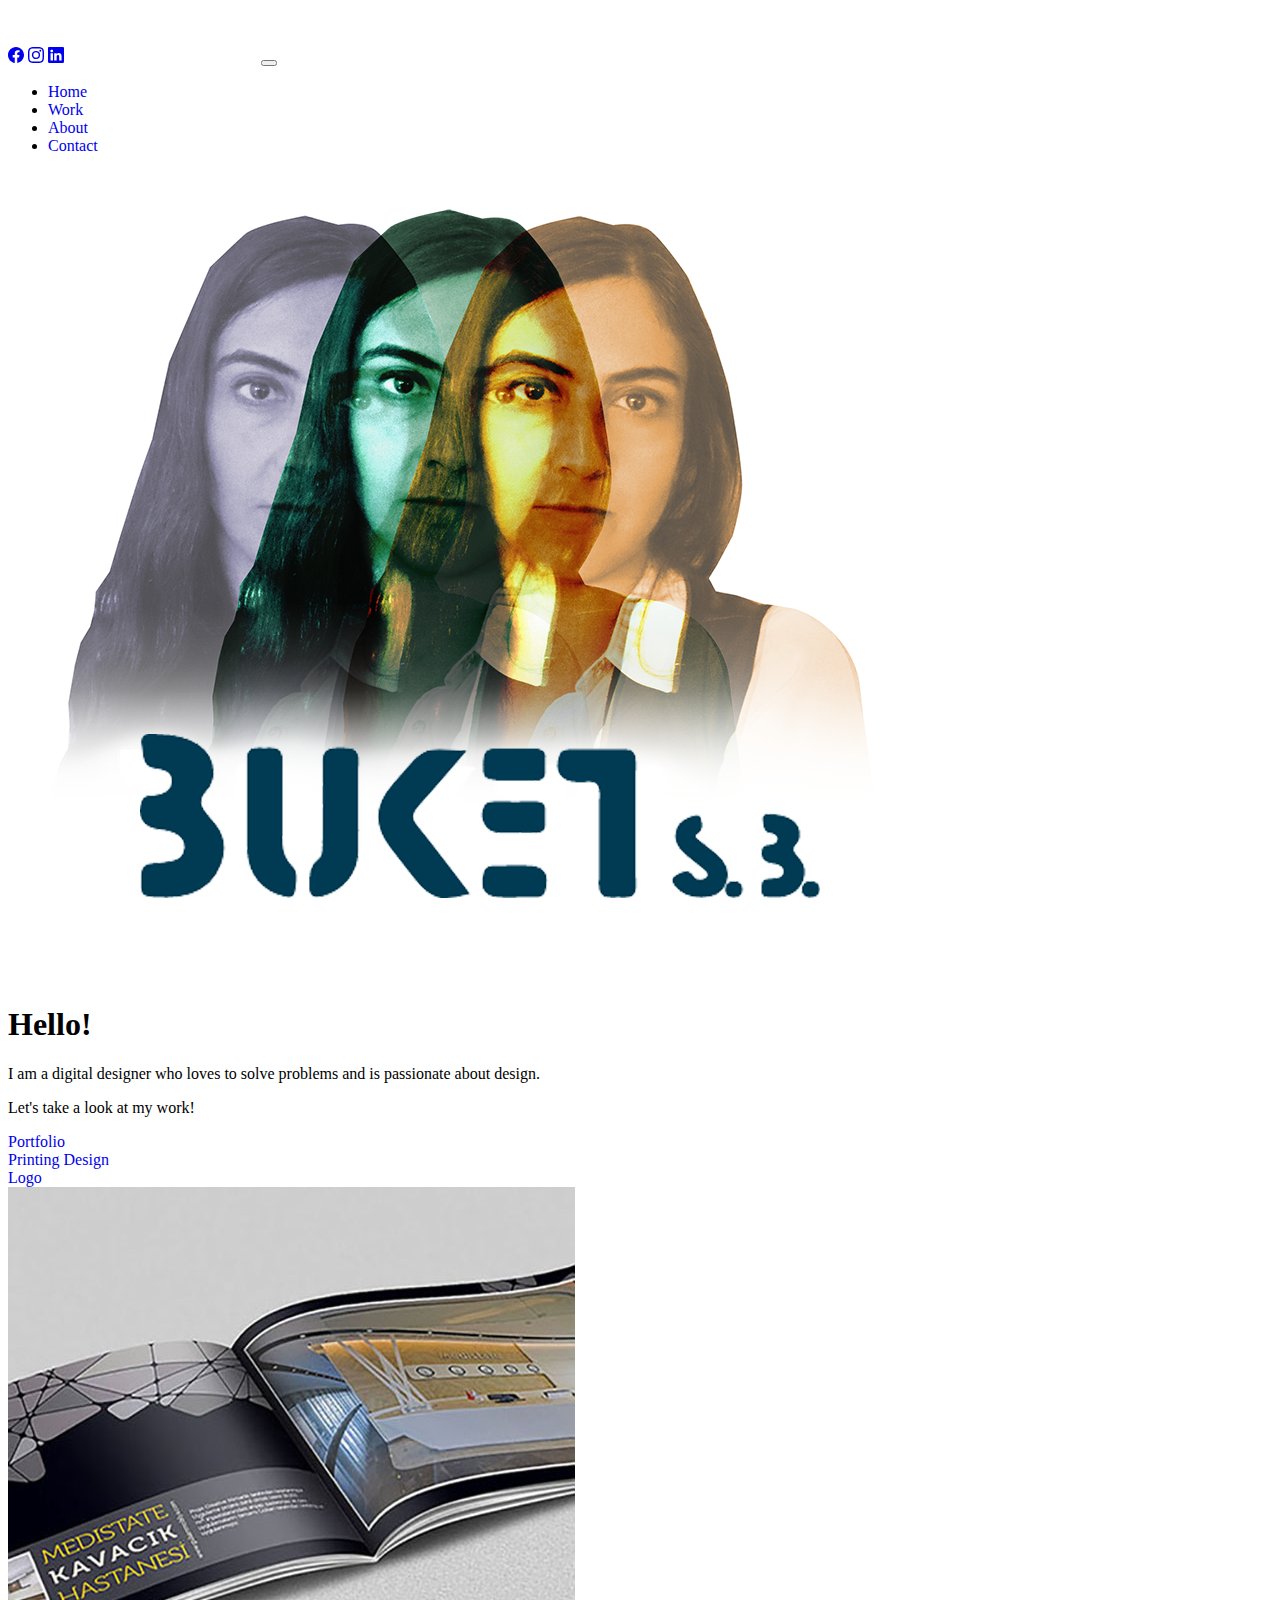
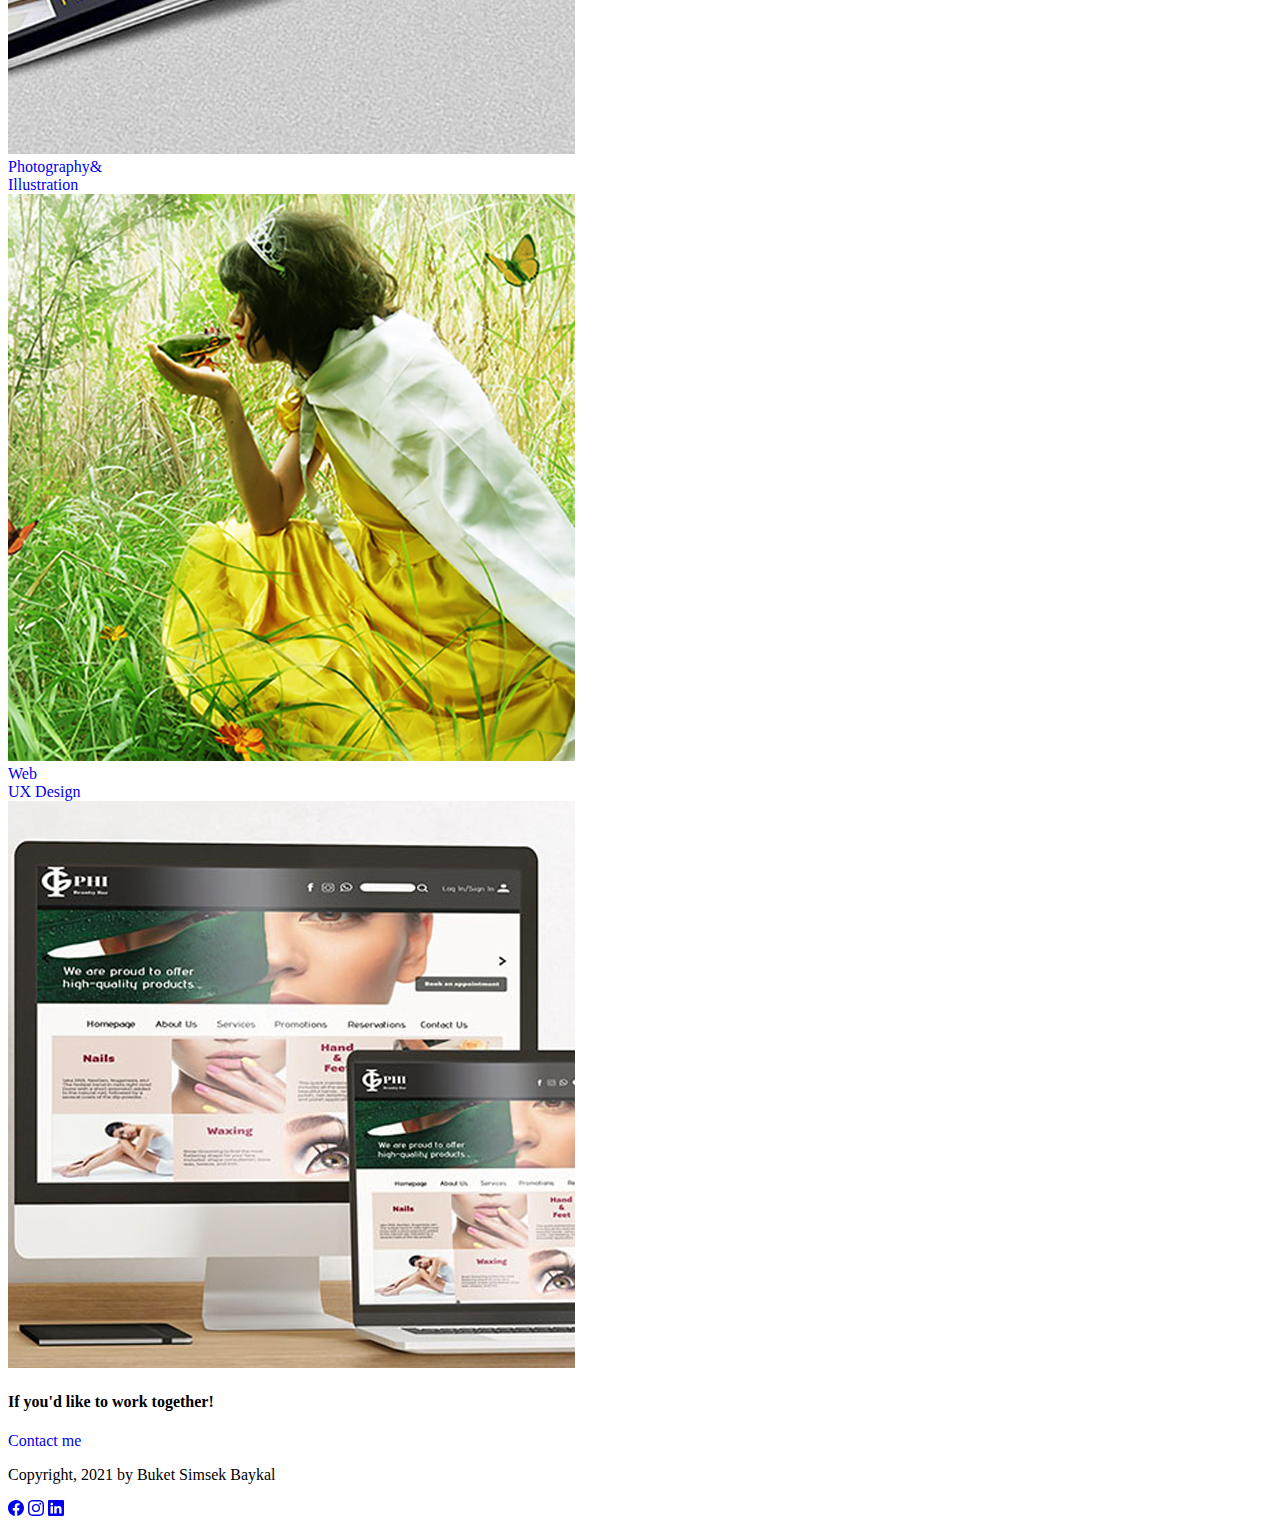
==== commit d0d1030e: "adds about page" ====
--- a/index.html
+++ b/index.html
@@ -43,7 +43,7 @@
                     </svg>
                 </a>
                 <!-- Social media icon end -->
-                
+
                 <a class="navbar-brand" href="index.html"><img src="images/buketlogo.png"
                         alt="Buket Simsek Baykal Logo"></a>
                 <button class="navbar-toggler" type="button" data-bs-toggle="collapse"
@@ -55,7 +55,7 @@
                     <ul class="navbar-nav mb-2 mb-lg-0">
                         <li class="nav-item">
                             <a class="nav-link active me-3" aria-current="true" href="index.html">Home</a>
-                        </li>
+                        </li>   
                         <li class="nav-item">
                             <a class="nav-link me-3" href="work.html">Work</a>
                         </li>
@@ -78,7 +78,7 @@
             <div class="container-xl bg-light text-info banner-info text-center pt-3 pb-3">
                 <div class="row">
                     <div class="col-sm">
-                        <img src="images/PHOTO.jpg" alt="Buket Simsek Baykal Photo" class="img-fluid">
+                        <img src="images/PHOTO3.png" alt="Buket Simsek Baykal Photo" class="img-fluid">
                     </div>
                     <div class="col-sm col align-self-center text-primary">
                         <h1 class="display-3 fw-bold"> Hello!</h1>
--- a/css/main.css
+++ b/css/main.css
@@ -1,8 +1,5 @@
 /* Nav Underline */
 
-.nav-link {
-  position: relative;
-}
 
 .nav-link:hover {
   color: #ffffff;
@@ -33,6 +30,8 @@
   --bs-info-rgb: 66, 174, 200;
   --bs-dark: #000000;
   --bs-dark-rgb: 0, 0, 0;
+  --bs-danger:#D5643B;
+  --bs-danger-rgb: 213, 100, 59;
 }
 
 a {
@@ -41,4 +40,12 @@
 
  a:hover{
   transform: scale(0.90);
- }+ }
+
+/* About Orange Shape*/
+ .banner-about {
+  background: var(--bs-dark) url(../images/orangeshape-01.png) no-repeat center;
+  background-size: cover;
+}
+
+ 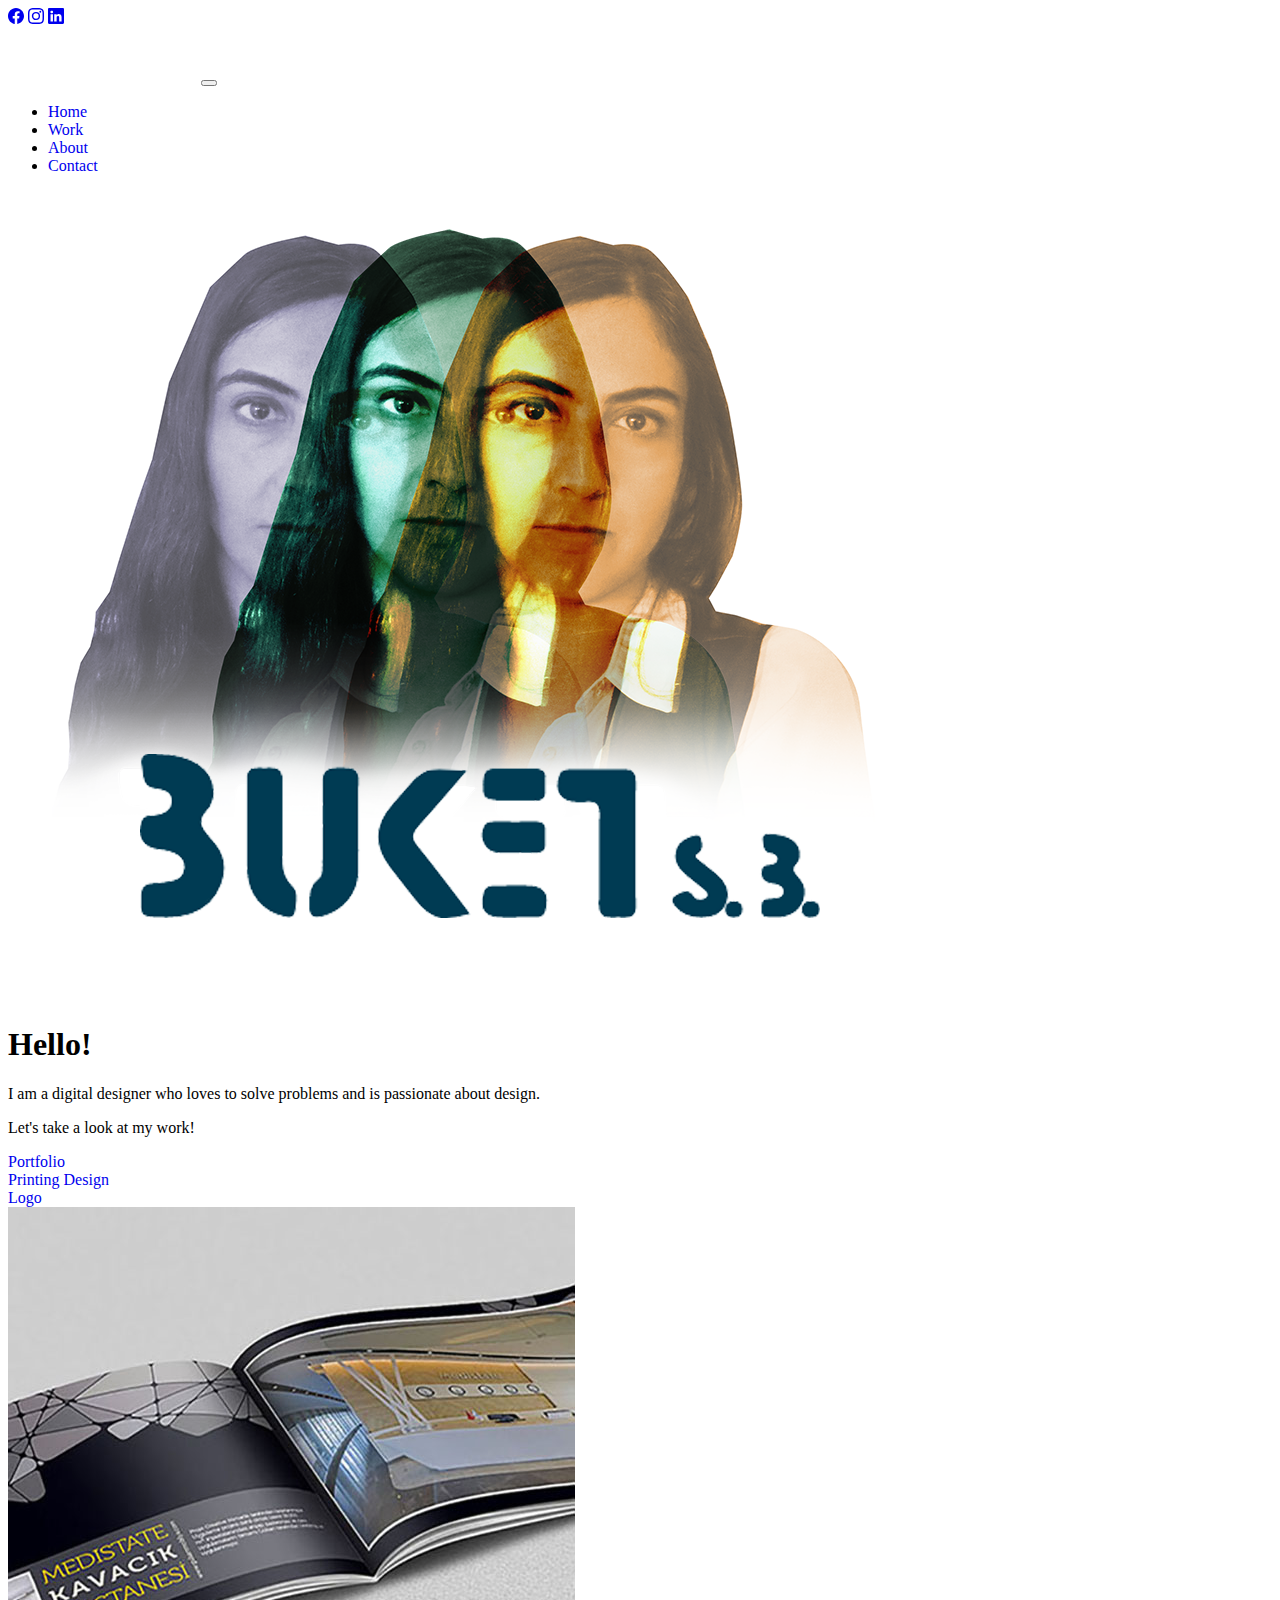
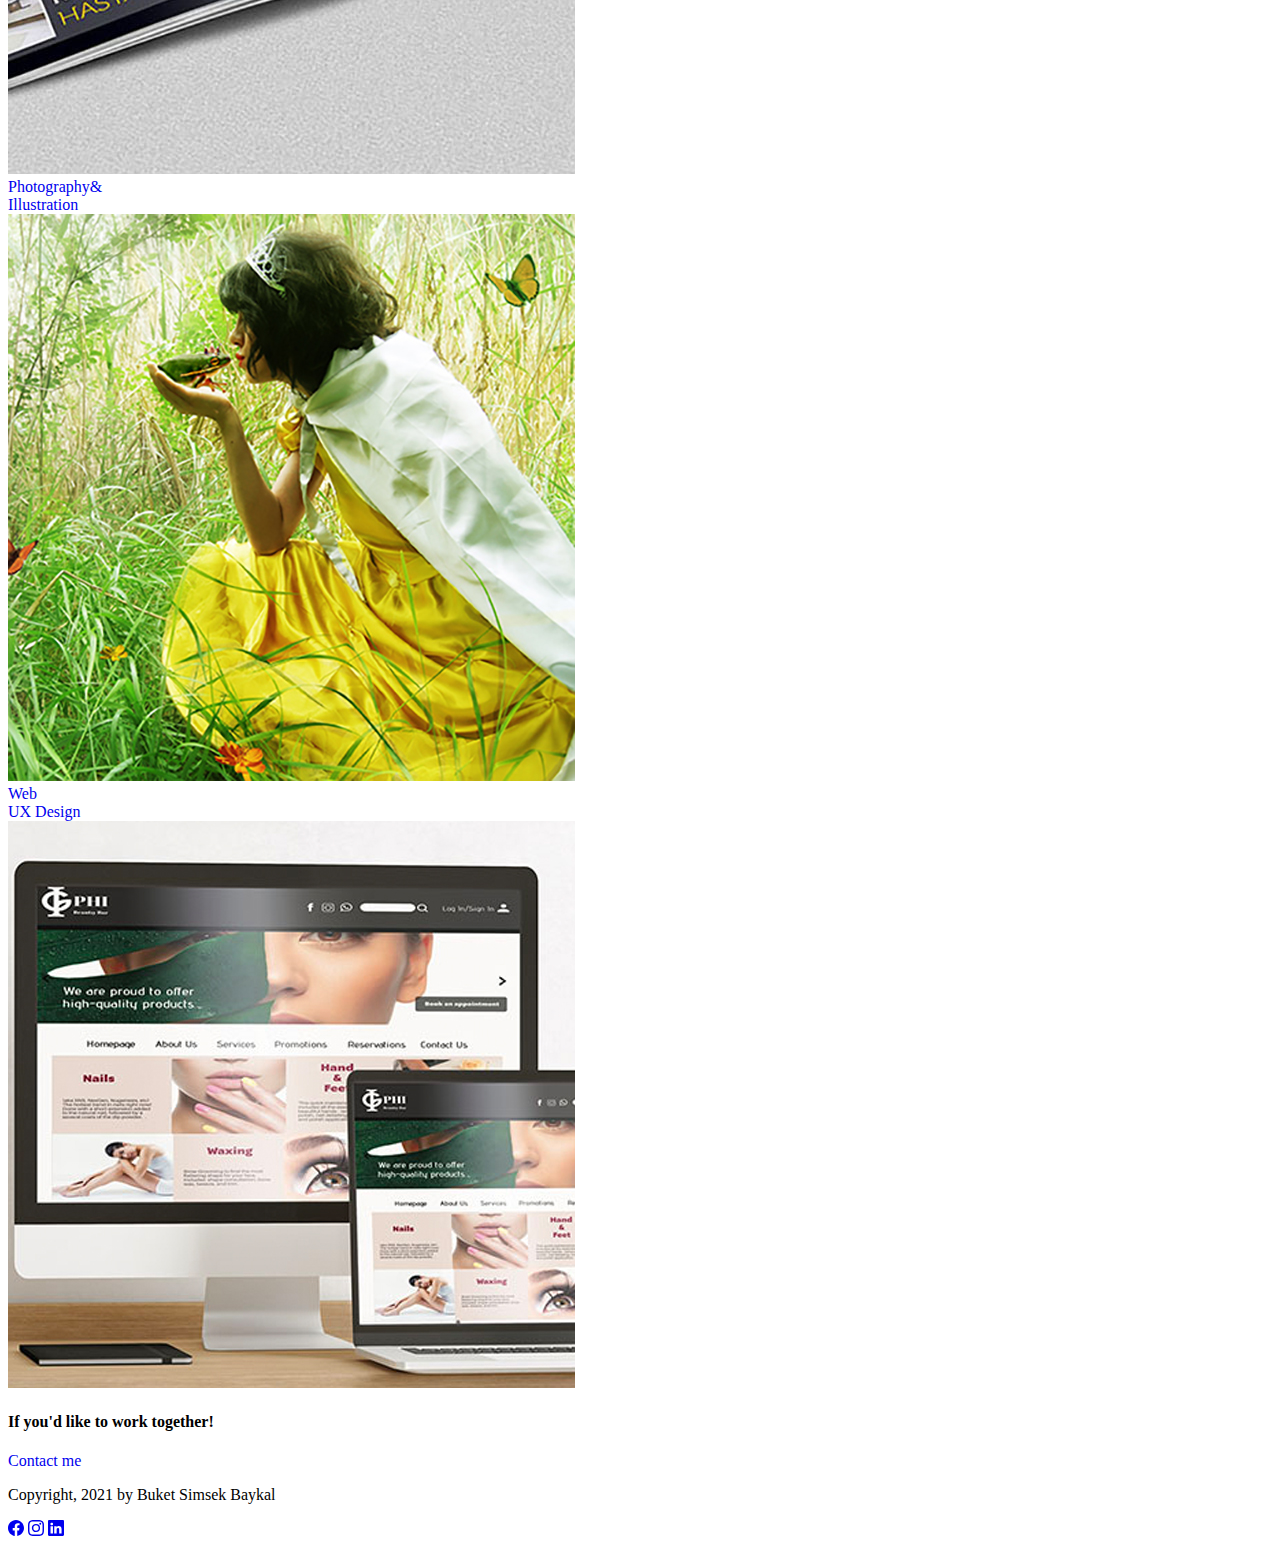
==== commit 885305a0: "adds photography.html" ====
--- a/index.html
+++ b/index.html
@@ -17,58 +17,63 @@
     <header>
         <!-- Bootstrap Navigation Start -->
         <!-- Social Media Icon Start -->
-        <nav class="navbar navbar-expand-md navbar-dark bg-dark">
-            <div class="container-xl">
-                <a href="https://www.facebook.com/buket.simsek.334/" target="_blank">
-                    <svg xmlns="http://www.w3.org/2000/svg" width="16" height="16" fill="currentColor"
-                        class="bi bi-facebook text-light me-2" viewBox="0 0 16 16">
-                        <path
-                            d="M16 8.049c0-4.446-3.582-8.05-8-8.05C3.58 0-.002 3.603-.002 8.05c0 4.017 2.926 7.347 6.75 7.951v-5.625h-2.03V8.05H6.75V6.275c0-2.017 1.195-3.131 3.022-3.131.876 0 1.791.157 1.791.157v1.98h-1.009c-.993 0-1.303.621-1.303 1.258v1.51h2.218l-.354 2.326H9.25V16c3.824-.604 6.75-3.934 6.75-7.951z" />
-                    </svg>
+            <nav class="navbar navbar-expand-md navbar-dark bg-dark">
+                <div class="container-xl">
+                    <div>
+                    <a href="https://www.facebook.com/buket.simsek.334/" target="_blank">
+                        <svg xmlns="http://www.w3.org/2000/svg" width="16" height="16" fill="currentColor"
+                            class="bi bi-facebook text-light me-2" viewBox="0 0 16 16">
+                            <path
+                                d="M16 8.049c0-4.446-3.582-8.05-8-8.05C3.58 0-.002 3.603-.002 8.05c0 4.017 2.926 7.347 6.75 7.951v-5.625h-2.03V8.05H6.75V6.275c0-2.017 1.195-3.131 3.022-3.131.876 0 1.791.157 1.791.157v1.98h-1.009c-.993 0-1.303.621-1.303 1.258v1.51h2.218l-.354 2.326H9.25V16c3.824-.604 6.75-3.934 6.75-7.951z" />
+                        </svg>
 
-                </a>
-                <a href="https://www.instagram.com/buketsimsekbaykal/" target="_blank">
-                    <svg xmlns="http://www.w3.org/2000/svg" width="16" height="16" fill="currentColor"
-                        class="bi bi-instagram text-light me-2" viewBox="0 0 16 16">
-                        <path
-                            d="M8 0C5.829 0 5.556.01 4.703.048 3.85.088 3.269.222 2.76.42a3.917 3.917 0 0 0-1.417.923A3.927 3.927 0 0 0 .42 2.76C.222 3.268.087 3.85.048 4.7.01 5.555 0 5.827 0 8.001c0 2.172.01 2.444.048 3.297.04.852.174 1.433.372 1.942.205.526.478.972.923 1.417.444.445.89.719 1.416.923.51.198 1.09.333 1.942.372C5.555 15.99 5.827 16 8 16s2.444-.01 3.298-.048c.851-.04 1.434-.174 1.943-.372a3.916 3.916 0 0 0 1.416-.923c.445-.445.718-.891.923-1.417.197-.509.332-1.09.372-1.942C15.99 10.445 16 10.173 16 8s-.01-2.445-.048-3.299c-.04-.851-.175-1.433-.372-1.941a3.926 3.926 0 0 0-.923-1.417A3.911 3.911 0 0 0 13.24.42c-.51-.198-1.092-.333-1.943-.372C10.443.01 10.172 0 7.998 0h.003zm-.717 1.442h.718c2.136 0 2.389.007 3.232.046.78.035 1.204.166 1.486.275.373.145.64.319.92.599.28.28.453.546.598.92.11.281.24.705.275 1.485.039.843.047 1.096.047 3.231s-.008 2.389-.047 3.232c-.035.78-.166 1.203-.275 1.485a2.47 2.47 0 0 1-.599.919c-.28.28-.546.453-.92.598-.28.11-.704.24-1.485.276-.843.038-1.096.047-3.232.047s-2.39-.009-3.233-.047c-.78-.036-1.203-.166-1.485-.276a2.478 2.478 0 0 1-.92-.598 2.48 2.48 0 0 1-.6-.92c-.109-.281-.24-.705-.275-1.485-.038-.843-.046-1.096-.046-3.233 0-2.136.008-2.388.046-3.231.036-.78.166-1.204.276-1.486.145-.373.319-.64.599-.92.28-.28.546-.453.92-.598.282-.11.705-.24 1.485-.276.738-.034 1.024-.044 2.515-.045v.002zm4.988 1.328a.96.96 0 1 0 0 1.92.96.96 0 0 0 0-1.92zm-4.27 1.122a4.109 4.109 0 1 0 0 8.217 4.109 4.109 0 0 0 0-8.217zm0 1.441a2.667 2.667 0 1 1 0 5.334 2.667 2.667 0 0 1 0-5.334z" />
-                    </svg>
-                </a>
+                    </a>
+                    <a href="https://www.instagram.com/buketsimsekbaykal/" target="_blank">
+                        <svg xmlns="http://www.w3.org/2000/svg" width="16" height="16" fill="currentColor"
+                            class="bi bi-instagram text-light me-2" viewBox="0 0 16 16">
+                            <path
+                                d="M8 0C5.829 0 5.556.01 4.703.048 3.85.088 3.269.222 2.76.42a3.917 3.917 0 0 0-1.417.923A3.927 3.927 0 0 0 .42 2.76C.222 3.268.087 3.85.048 4.7.01 5.555 0 5.827 0 8.001c0 2.172.01 2.444.048 3.297.04.852.174 1.433.372 1.942.205.526.478.972.923 1.417.444.445.89.719 1.416.923.51.198 1.09.333 1.942.372C5.555 15.99 5.827 16 8 16s2.444-.01 3.298-.048c.851-.04 1.434-.174 1.943-.372a3.916 3.916 0 0 0 1.416-.923c.445-.445.718-.891.923-1.417.197-.509.332-1.09.372-1.942C15.99 10.445 16 10.173 16 8s-.01-2.445-.048-3.299c-.04-.851-.175-1.433-.372-1.941a3.926 3.926 0 0 0-.923-1.417A3.911 3.911 0 0 0 13.24.42c-.51-.198-1.092-.333-1.943-.372C10.443.01 10.172 0 7.998 0h.003zm-.717 1.442h.718c2.136 0 2.389.007 3.232.046.78.035 1.204.166 1.486.275.373.145.64.319.92.599.28.28.453.546.598.92.11.281.24.705.275 1.485.039.843.047 1.096.047 3.231s-.008 2.389-.047 3.232c-.035.78-.166 1.203-.275 1.485a2.47 2.47 0 0 1-.599.919c-.28.28-.546.453-.92.598-.28.11-.704.24-1.485.276-.843.038-1.096.047-3.232.047s-2.39-.009-3.233-.047c-.78-.036-1.203-.166-1.485-.276a2.478 2.478 0 0 1-.92-.598 2.48 2.48 0 0 1-.6-.92c-.109-.281-.24-.705-.275-1.485-.038-.843-.046-1.096-.046-3.233 0-2.136.008-2.388.046-3.231.036-.78.166-1.204.276-1.486.145-.373.319-.64.599-.92.28-.28.546-.453.92-.598.282-.11.705-.24 1.485-.276.738-.034 1.024-.044 2.515-.045v.002zm4.988 1.328a.96.96 0 1 0 0 1.92.96.96 0 0 0 0-1.92zm-4.27 1.122a4.109 4.109 0 1 0 0 8.217 4.109 4.109 0 0 0 0-8.217zm0 1.441a2.667 2.667 0 1 1 0 5.334 2.667 2.667 0 0 1 0-5.334z" />
+                        </svg>
+                    </a>
 
-                <a href="https://www.linkedin.com/in/buketsimsekbaykal/" target="_blank">
-                    <svg xmlns="http://www.w3.org/2000/svg" width="16" height="16" fill="currentColor"
-                        class="bi bi-linkedin text-light" viewBox="0 0 16 16">
-                        <path
-                            d="M0 1.146C0 .513.526 0 1.175 0h13.65C15.474 0 16 .513 16 1.146v13.708c0 .633-.526 1.146-1.175 1.146H1.175C.526 16 0 15.487 0 14.854V1.146zm4.943 12.248V6.169H2.542v7.225h2.401zm-1.2-8.212c.837 0 1.358-.554 1.358-1.248-.015-.709-.52-1.248-1.342-1.248-.822 0-1.359.54-1.359 1.248 0 .694.521 1.248 1.327 1.248h.016zm4.908 8.212V9.359c0-.216.016-.432.08-.586.173-.431.568-.878 1.232-.878.869 0 1.216.662 1.216 1.634v3.865h2.401V9.25c0-2.22-1.184-3.252-2.764-3.252-1.274 0-1.845.7-2.165 1.193v.025h-.016a5.54 5.54 0 0 1 .016-.025V6.169h-2.4c.03.678 0 7.225 0 7.225h2.4z" />
-                    </svg>
-                </a>
-                <!-- Social media icon end -->
+                    <a href="https://www.linkedin.com/in/buketsimsekbaykal/" target="_blank">
+                        <svg xmlns="http://www.w3.org/2000/svg" width="16" height="16" fill="currentColor"
+                            class="bi bi-linkedin text-light" viewBox="0 0 16 16">
+                            <path
+                                d="M0 1.146C0 .513.526 0 1.175 0h13.65C15.474 0 16 .513 16 1.146v13.708c0 .633-.526 1.146-1.175 1.146H1.175C.526 16 0 15.487 0 14.854V1.146zm4.943 12.248V6.169H2.542v7.225h2.401zm-1.2-8.212c.837 0 1.358-.554 1.358-1.248-.015-.709-.52-1.248-1.342-1.248-.822 0-1.359.54-1.359 1.248 0 .694.521 1.248 1.327 1.248h.016zm4.908 8.212V9.359c0-.216.016-.432.08-.586.173-.431.568-.878 1.232-.878.869 0 1.216.662 1.216 1.634v3.865h2.401V9.25c0-2.22-1.184-3.252-2.764-3.252-1.274 0-1.845.7-2.165 1.193v.025h-.016a5.54 5.54 0 0 1 .016-.025V6.169h-2.4c.03.678 0 7.225 0 7.225h2.4z" />
+                        </svg>
+                    </a>
+                </div>
 
-                <a class="navbar-brand" href="index.html"><img src="images/buketlogo.png"
-                        alt="Buket Simsek Baykal Logo"></a>
-                <button class="navbar-toggler" type="button" data-bs-toggle="collapse"
-                    data-bs-target="#navbarSupportedContent" aria-controls="navbarSupportedContent"
-                    aria-expanded="false" aria-label="Toggle navigation">
-                    <span class="navbar-toggler-icon"></span>
-                </button>
-                <div class="collapse navbar-collapse justify-content-end" id="navbarSupportedContent">
-                    <ul class="navbar-nav mb-2 mb-lg-0">
-                        <li class="nav-item">
-                            <a class="nav-link active me-3" aria-current="true" href="index.html">Home</a>
-                        </li>   
-                        <li class="nav-item">
-                            <a class="nav-link me-3" href="work.html">Work</a>
-                        </li>
-                        <li class="nav-item">
-                            <a class="nav-link me-3" href="about.html">About</a>
-                        </li>
-                        <li class="nav-item">
-                            <a class="nav-link me-3" href="contact.html">Contact</a>
-                        </li>
-                    </ul>
+                    <!-- Social media icon end -->
+                    <!-- Logo -->
+                    <a class="navbar-brand" href="index.html"><img src="images/buketlogo.png"
+                            alt="Buket Simsek Baykal Logo"></a>
+                    <!-- Logo -->
+                    <button class="navbar-toggler" type="button" data-bs-toggle="collapse"
+                        data-bs-target="#navbarSupportedContent" aria-controls="navbarSupportedContent"
+                        aria-expanded="false" aria-label="Toggle navigation">
+                        <span class="navbar-toggler-icon"></span>
+                    </button>
+                    <div class="collapse navbar-collapse justify-content-end" id="navbarSupportedContent">
+                        <ul class="navbar-nav mb-2 mb-lg-0">
+                            <li class="nav-item">
+                                <a class="nav-link active me-3" aria-current="true" href="index.html">Home</a>
+                            </li>
+                            <li class="nav-item">
+                                <a class="nav-link me-3" href="work.html">Work</a>
+                            </li>
+                            <li class="nav-item">
+                                <a class="nav-link me-3" href="about.html">About</a>
+                            </li>
+                            <li class="nav-item">
+                                <a class="nav-link me-3" href="contact.html">Contact</a>
+                            </li>
+                        </ul>
+                    </div>
                 </div>
-            </div>
-        </nav>
+            </nav>
+        </div>
         <!-- Bootstrap Navigation  -->
 
     </header>
@@ -97,29 +102,35 @@
             <div class="container-xl px-2">
                 <div class="row g-3 ">
 
-                    <div class="col-sm-4 fw-bold text-light bg-primary p-5 d-flex flex-column">
-                        <a class="display-6 fw-bold mt-auto link-light" href="printing.html"> Printing Design <br>
-                            Logo</a>
+                    <div class="col-sm-4">
+                        <div class="fw-bold text-light bg-primary p-5 d-flex flex-column h-100">
+                            <a class="display-6 fw-bold mt-auto link-light" href="printing.html"> Printing Design <br>
+                                Logo</a>
+                            </div>
                     </div>
 
-                    <div class="col-sm-4 p-0 rounded-0 img-thumbnail">
+                    <div class="col-sm-4 ">
                         <img src="images/printing-logo/A1s.jpg" alt="Printing Design" class="img-fluid">
                     </div>
 
-                    <div class="col-sm-4 text-light bg-warning p-5 d-flex flex-column">
+                    <div class="col-sm-4">
+                        <div class="fw-bold text-light bg-warning p-5 d-flex flex-column h-100">
                         <a class="display-6 fw-bold mt-auto link-light" href="photography.html"> Photography& <br>
                             Illustration </a>
+                            </div>
                     </div>
 
-                    <div class="col-sm-4  p-0 rounded-0 img-thumbnail ">
+                    <div class="col-sm-4 ">
                         <img src="images/photo-illustration/photo2s.jpg" alt="Photo&Illustration" class="img-fluid">
                     </div>
 
-                    <div class="col-sm-4 fw-bold text-light bg-info p-5 d-flex flex-column">
+                    <div class="col-sm-4">
+                        <div class="fw-bold text-light bg-info p-5 d-flex flex-column h-100">
                         <a class="display-6 fw-bold mt-auto link-light" href="webux.html"> Web <br> UX Design </a>
+                        </div>
                     </div>
 
-                    <div class="col-sm-4  p-0 rounded-0 img-thumbnail ">
+                    <div class="col-sm-4 ">
                         <img src="images/web-ux/web222.jpg" alt="Web" class="img-fluid">
                     </div>
 
--- a/css/main.css
+++ b/css/main.css
@@ -46,6 +46,16 @@
  .banner-about {
   background: var(--bs-dark) url(../images/orangeshape-01.png) no-repeat center;
   background-size: cover;
+  
 }
 
- +/* Contact Form*/
+.contact-clean form {
+  max-width: 500px;
+  border: 1px solid white;
+  width: 90%;
+  margin: 0 auto;
+  padding: 40px;
+  border-radius: 4px;
+  box-shadow: 1px 1px 5px rgba(0, 0, 0, 0.1)
+}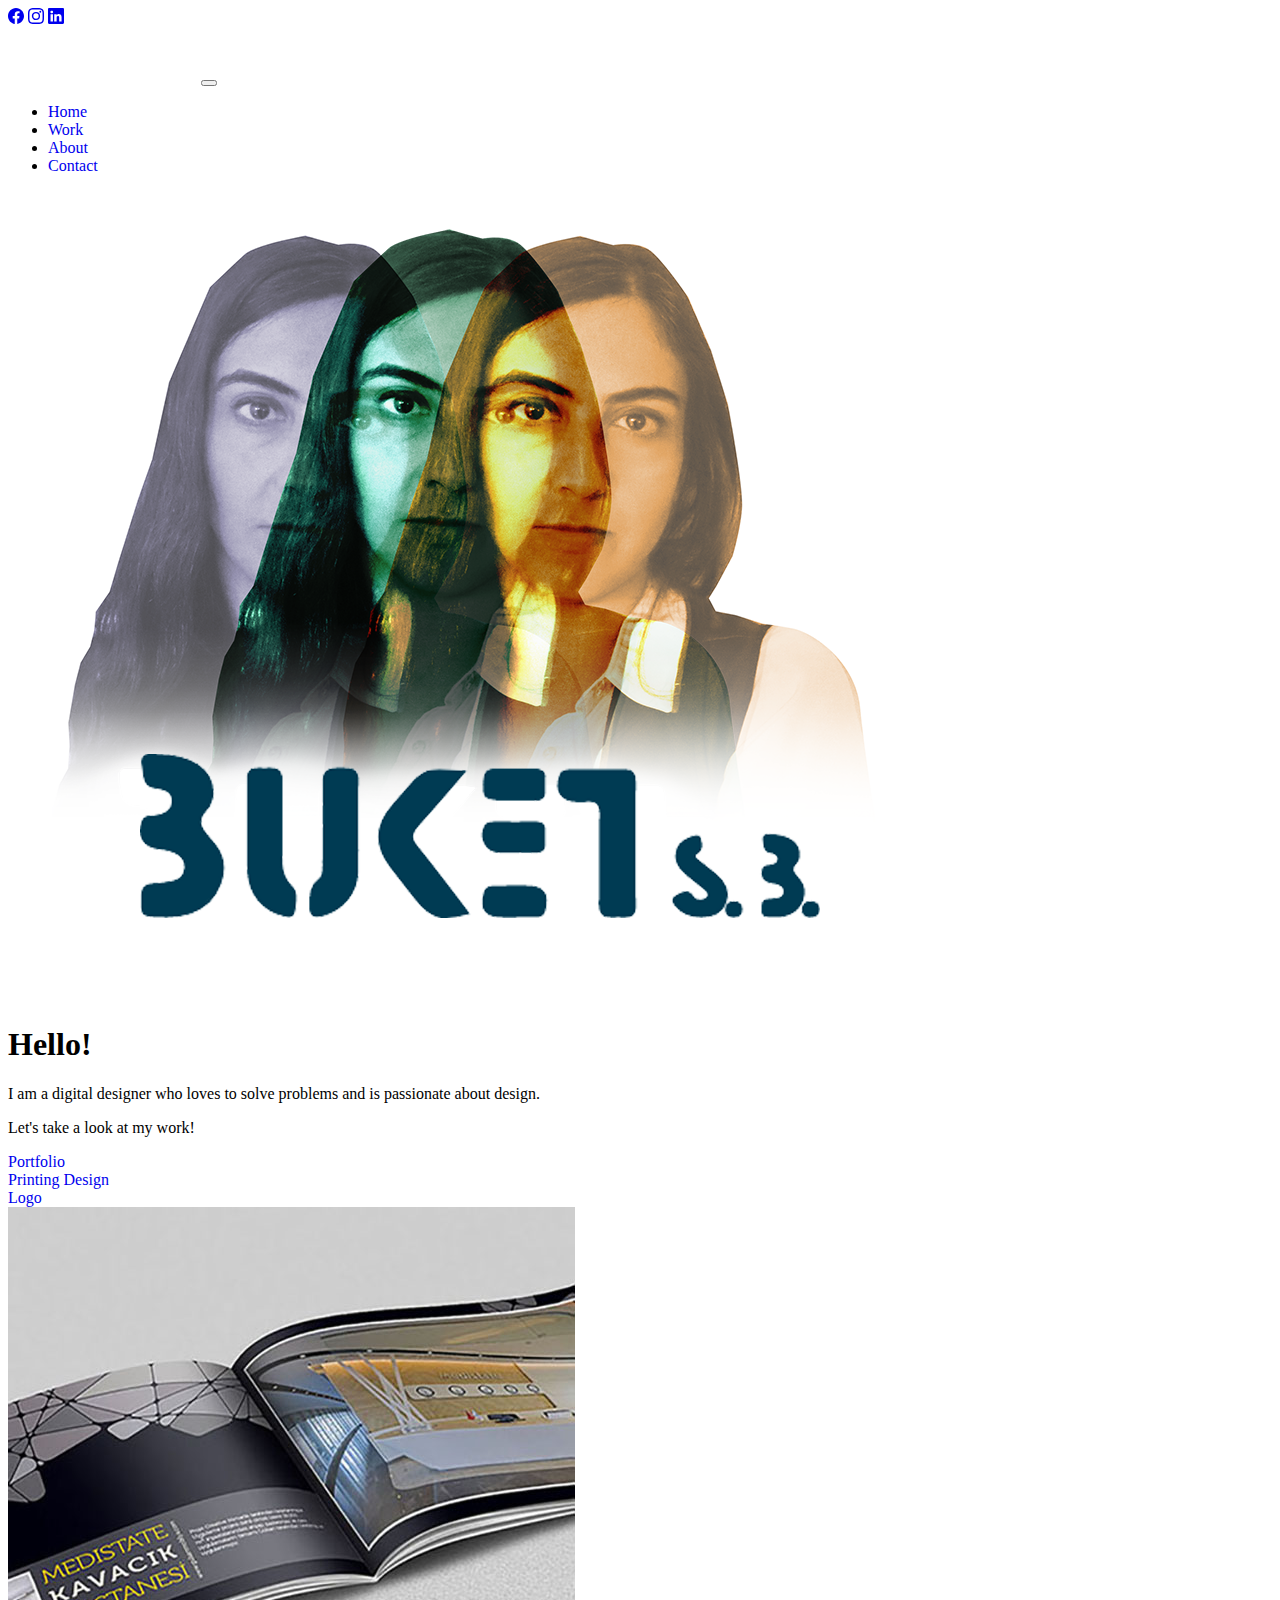
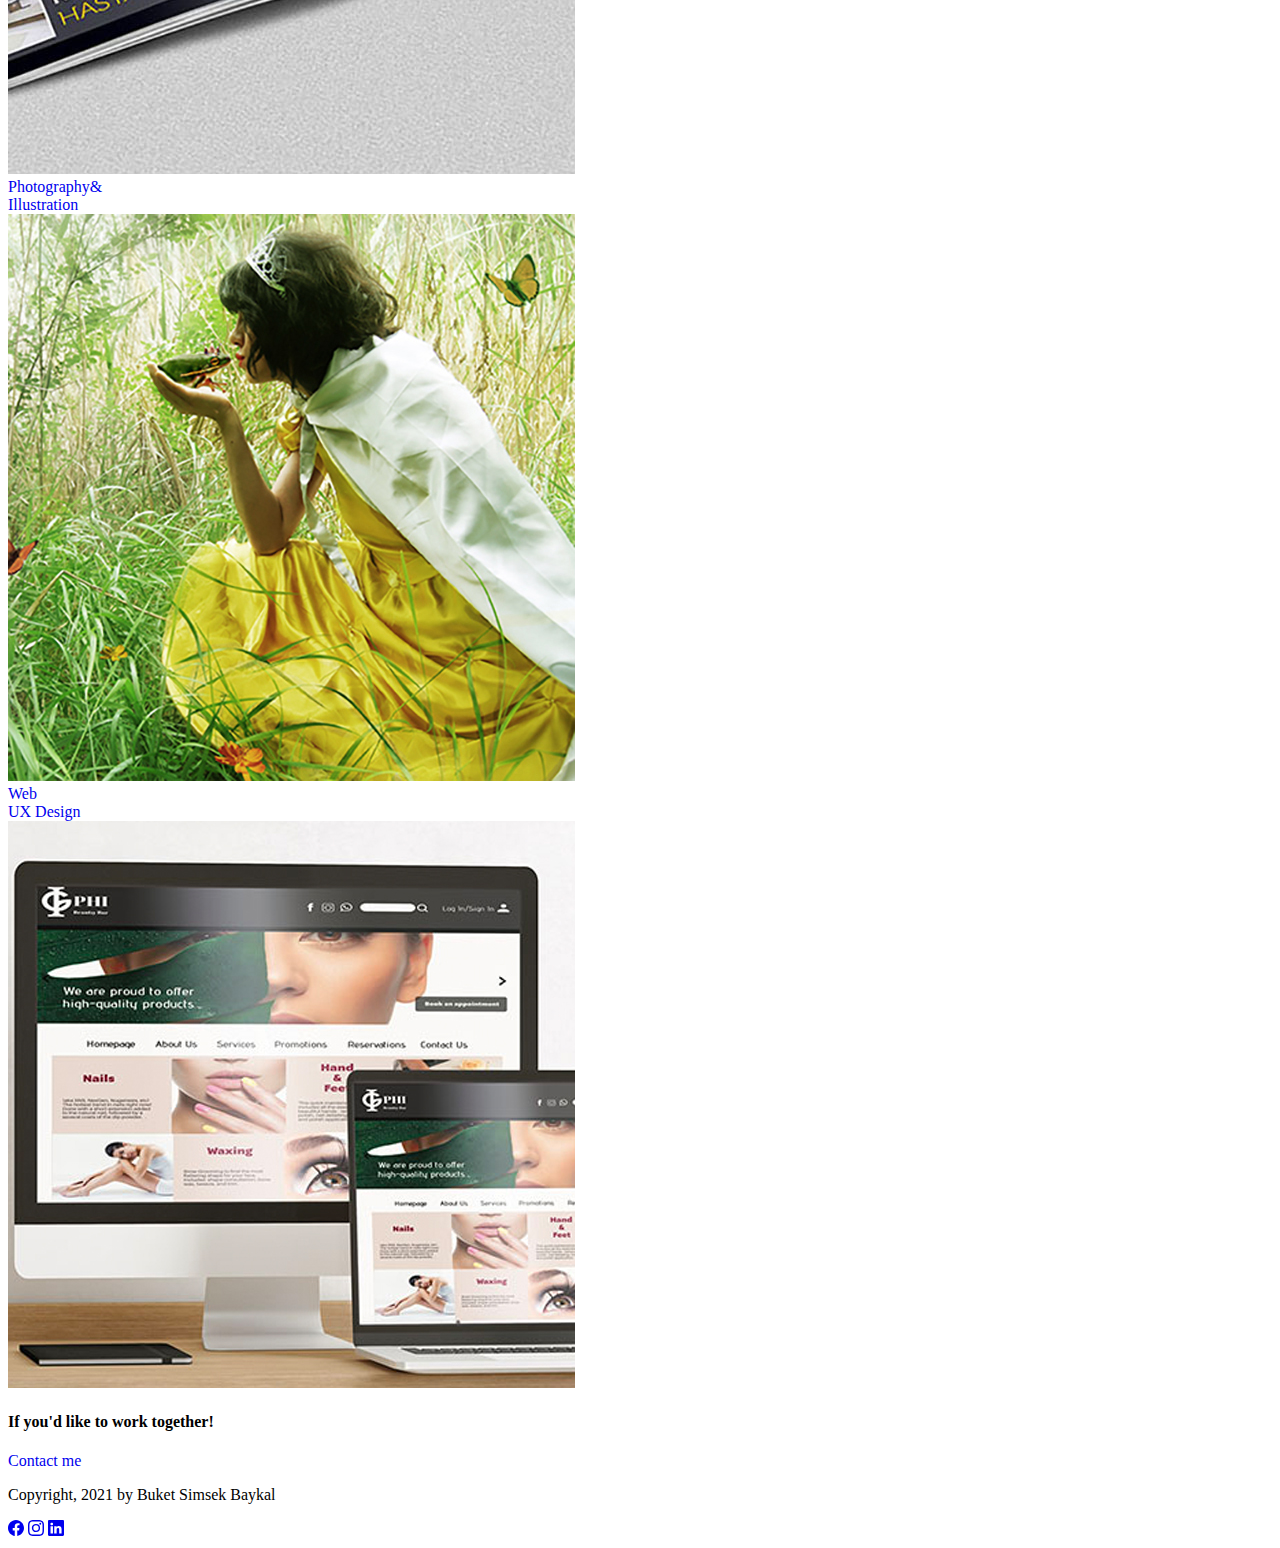
==== commit 0b2c6f4e: "fixed .css" ====
--- a/index.html
+++ b/index.html
@@ -9,7 +9,7 @@
     <!-- Bootstrap CSS -->
     <link href="https://cdn.jsdelivr.net/npm/bootstrap@5.1.3/dist/css/bootstrap.min.css" rel="stylesheet"
         integrity="sha384-1BmE4kWBq78iYhFldvKuhfTAU6auU8tT94WrHftjDbrCEXSU1oBoqyl2QvZ6jIW3" crossorigin="anonymous">
-    <link rel="stylesheet" href="/css/main.css">
+    <link rel="stylesheet" href="./css/main.css">
     <title>Buket Simsek Baykal</title>
 </head>
 
--- a/css/main.css
+++ b/css/main.css
@@ -1,5 +1,4 @@
 /* Nav Underline */
-
 
 .nav-link:hover {
   color: #ffffff;
@@ -58,4 +57,9 @@
   padding: 40px;
   border-radius: 4px;
   box-shadow: 1px 1px 5px rgba(0, 0, 0, 0.1)
-}+}
+
+/* Keyboard Focus*/
+:focus {
+  outline: 3px solid burlywood;   
+}
